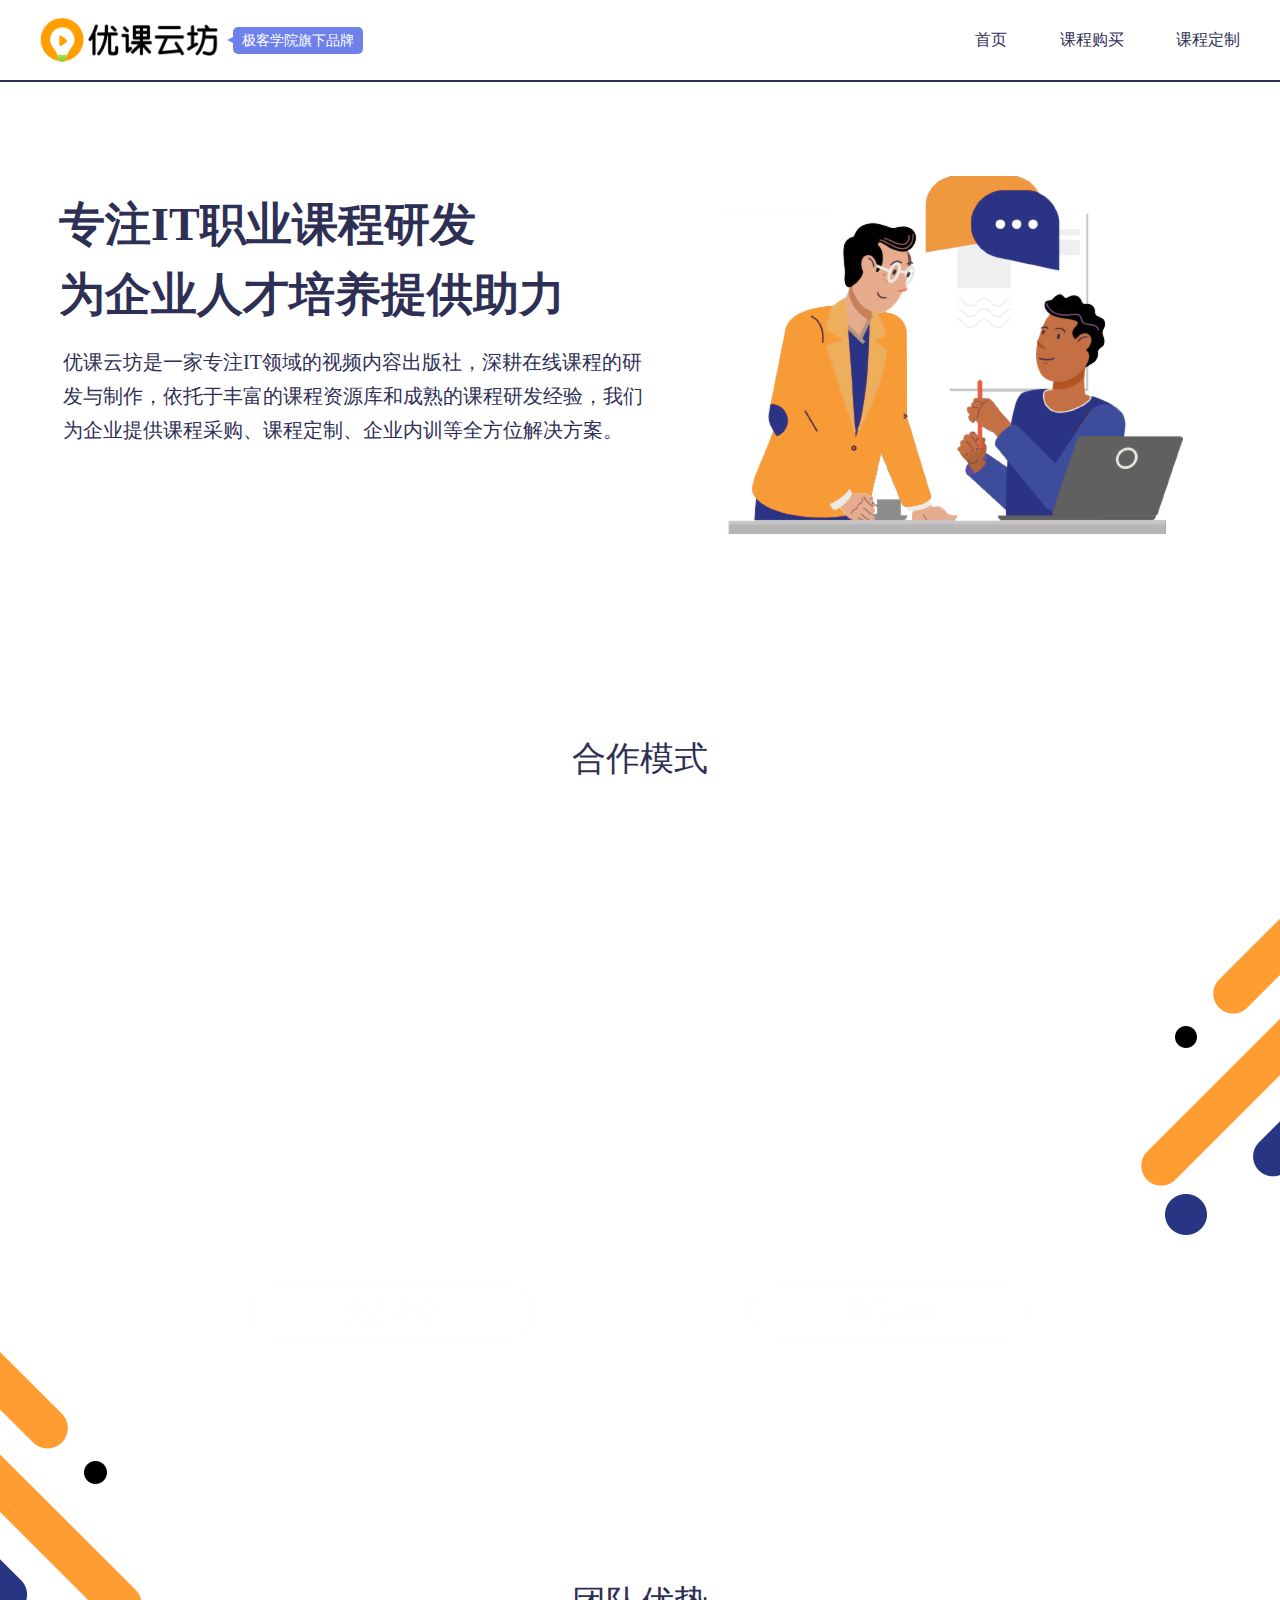
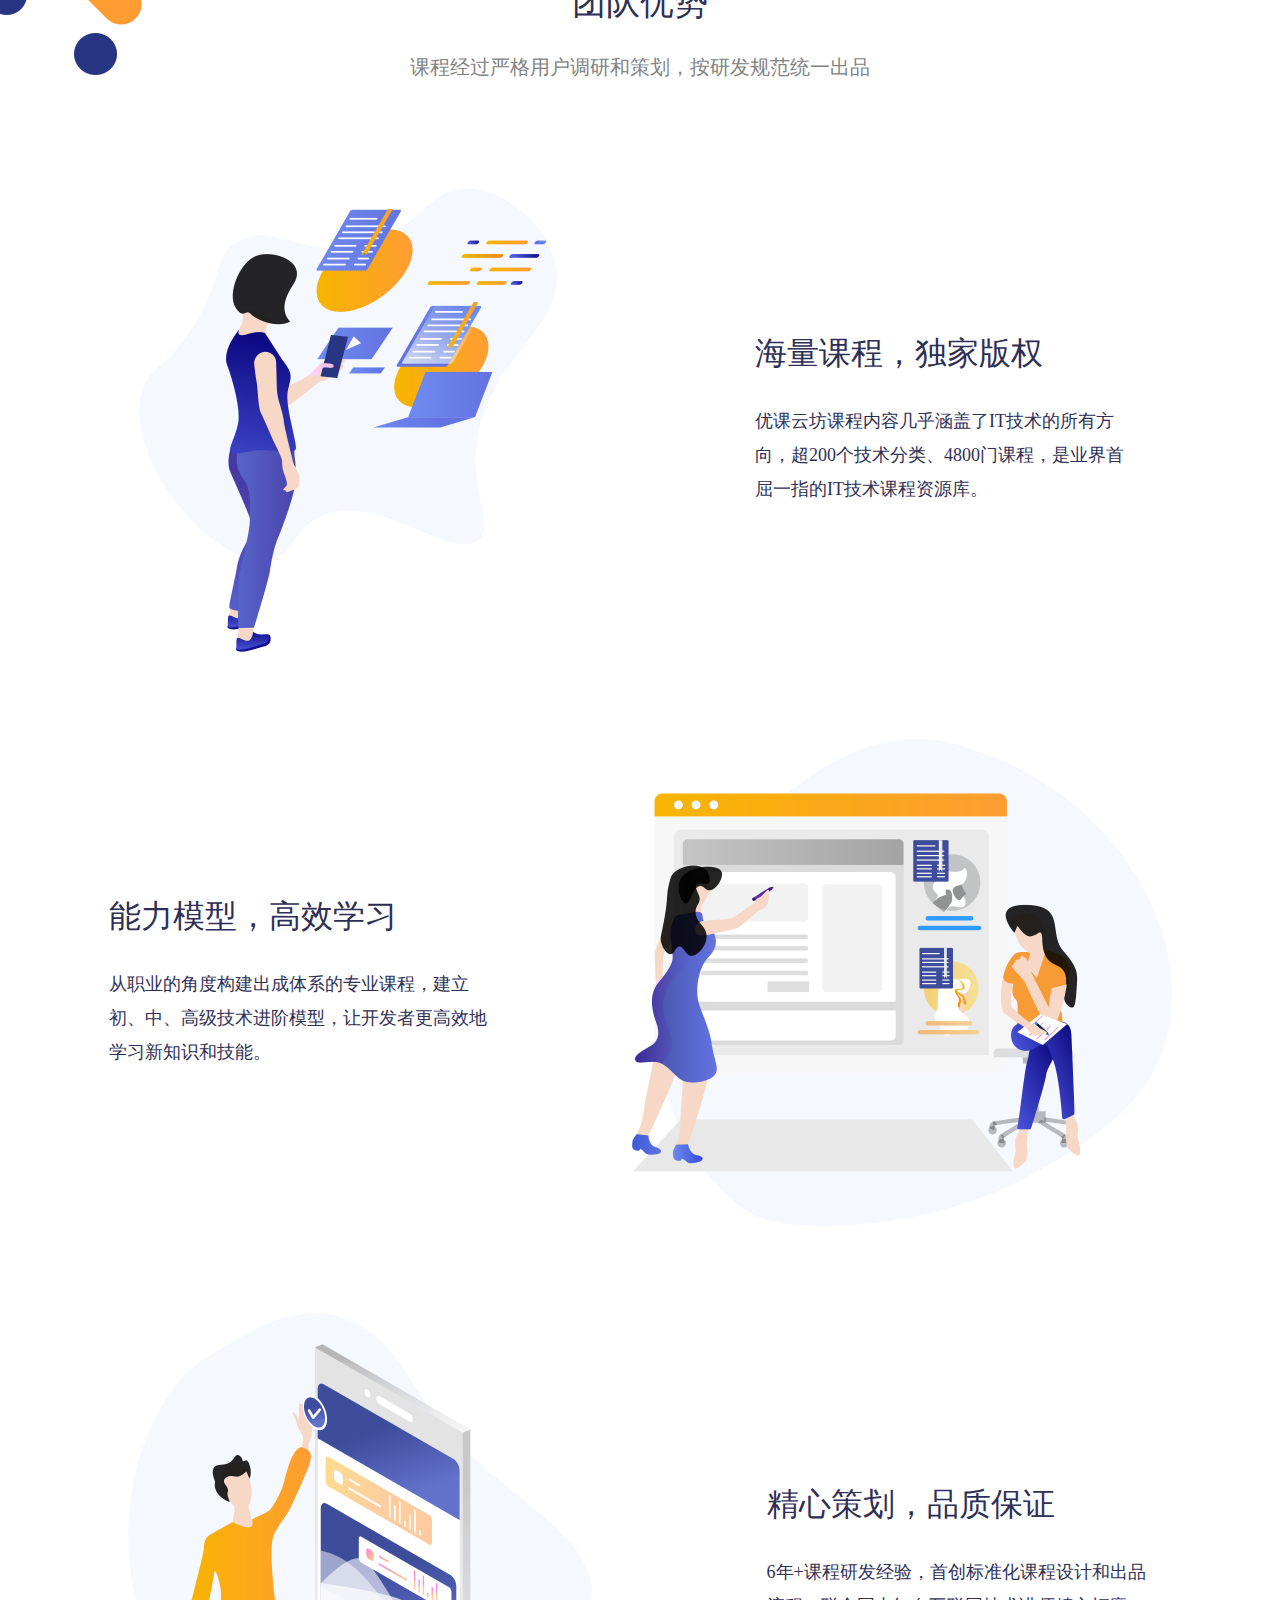
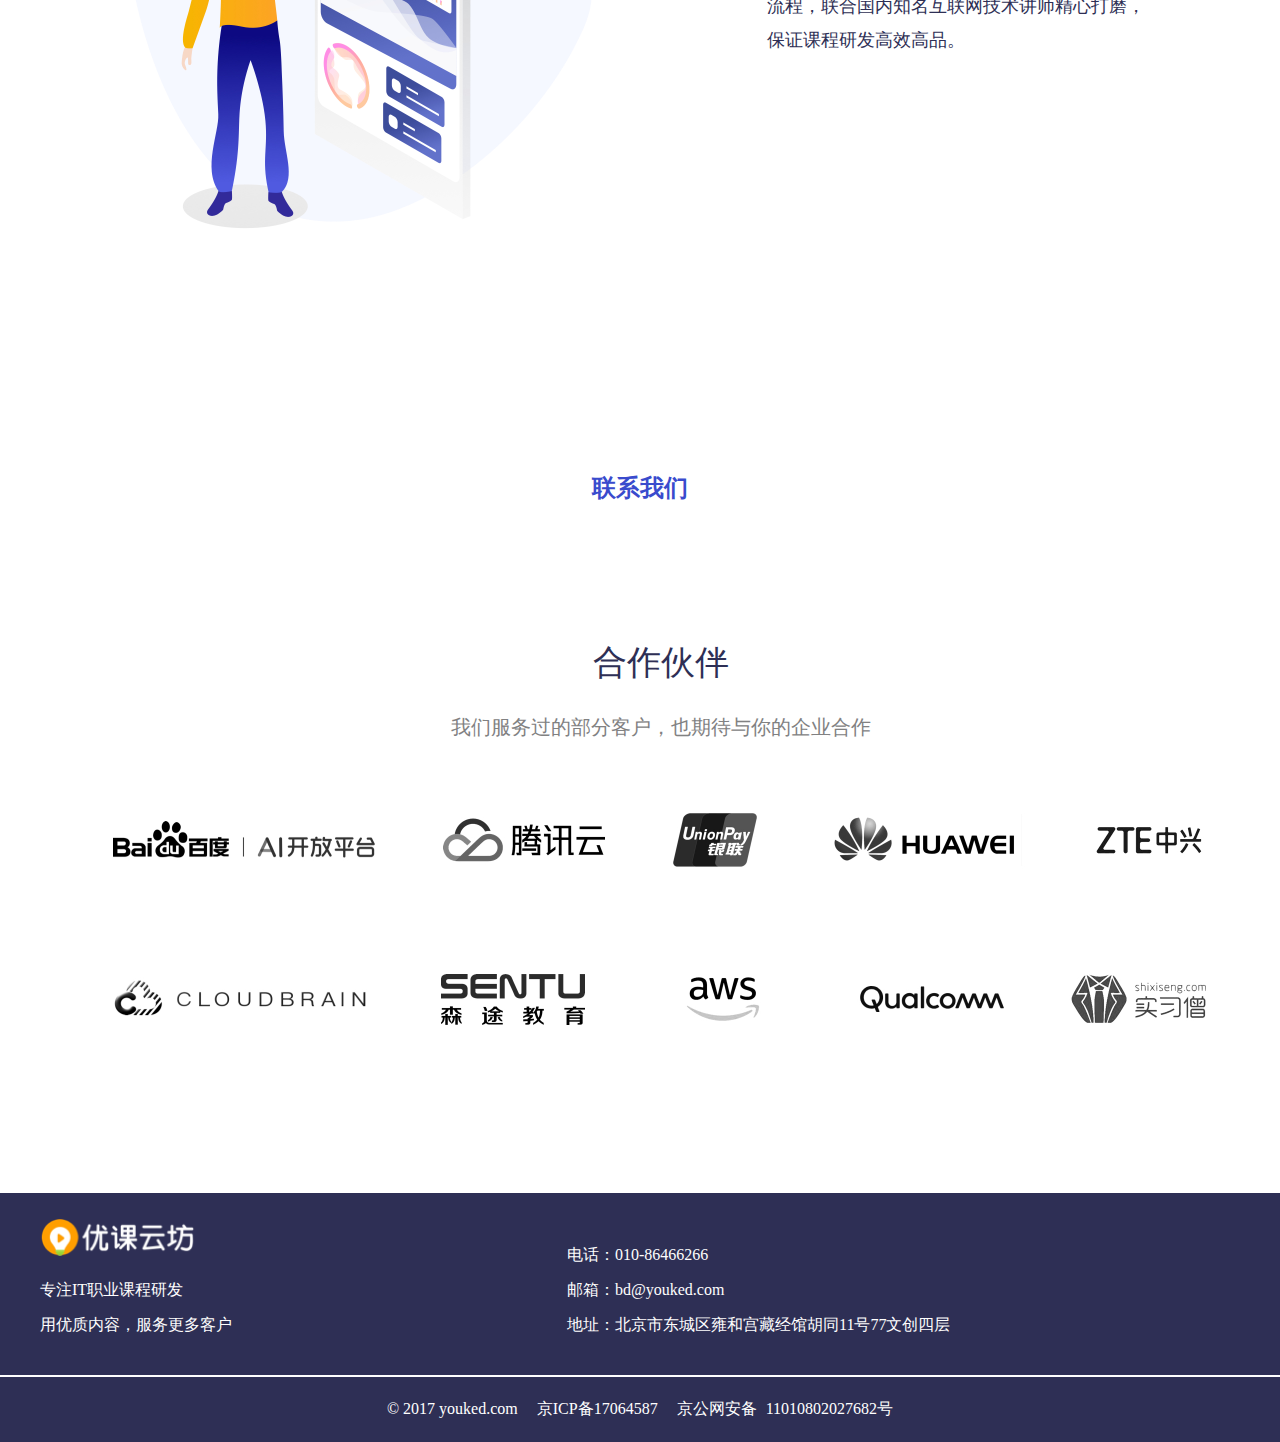
==== buy.html @ 35d418ad "my day25-27 assignment: youked index" ====
<!DOCTYPE html>
<html lang="en">
<head>
    <meta charset="UTF-8">
    <meta http-equiv="X-UA-Compatible" content="IE=edge">
    <meta name="viewport" content="width=device-width, initial-scale=1.0">
    <title>首页</title>
    <link rel="stylesheet" href="./css/reset.css">
    <link rel="stylesheet" href="./css/index.css">
</head>
<body>
    <div class="index-page">
        <div class="page-header">
            <div class="page-header-section container-1200">
                <div class="page-header-left">
                    <img class="page-header-logo" src="./img/index_header_logo.jpg">
                    <div class="page-header-tag">极客学院旗下品牌</div>
                </div>
                <div class="page-header-right">
                    <div class="page-header-nav">
                        <a class="header-nav-item" href="javascript:;">首页</a>
                        <a class="header-nav-item" href="javascript:;">课程购买</a>
                        <a class="header-nav-item" href="javascript:;">课程定制</a>
                    </div>
                </div>
            </div>
        </div>
        <div class="page-body">
            <div class="intro-section container-1200">
                <div class="intro-section-left">
                    <div class="intro-section-title">
                        <p class="intro-title-text">专注IT职业课程研发</p>
                        <p class="intro-title-text">为企业人才培养提供助力</p>
                    </div>
                    <div class="intro-section-content">优课云坊是一家专注IT领域的视频内容出版社，深耕在线课程的研发与制作，依托于丰富的课程资源库和成熟的课程研发经验，我们为企业提供课程采购、课程定制、企业内训等全方位解决方案。</div>
                </div>
                <div  class="intro-section-right">
                    <img  class="intro-section-img" src="./img/index_intro.jpg">
                </div>
            </div>
            <div class="mode-section container-1200">
                <div class="mode-section-title font-34px">合作模式</div>
                <div class="mode-section-list">
                    <div class="mode-section-item buy">
                        <div class="mode-item-title">课程购买</div>
                        <div class="mode-item-desc">助力企业快速构建内容</div>
                        <div class="mode-item-content">
                            <div class="item-content-box">4000+课程内容</div>
                            <div class="item-content-box">课程版权自有</div>
                            <div class="item-content-box">费用结算灵活</div>
                        </div>
                        <button class="mode-item-button">挑选课程</button>
                    </div>
                    <div class="mode-section-item order">
                        <div class="mode-item-title">课程订购</div>
                        <div class="mode-item-desc">提供个性化课程研发服务</div>
                        <div class="mode-item-content">
                            <div class="item-content-box">专业的流程规范</div>
                            <div class="item-content-box">企业指定内容</div>
                            <div class="item-content-box">快速交付课程</div>
                        </div>
                        <button class="mode-item-button order-btn">开启订购</button>
                    </div>
                </div>
            </div>
            <div class="bg-left-photo">
                <img class="bg-left-img" src="./img/index_bg_left.jpg">
            </div>
            <div class="bg-right-photo">
                <img class="bg-right-img" src="./img/index_bg_right.jpg">
            </div>
            <div class="adv-section container-1200">
                <div class="adv-section-title font-34px">团队优势</div>
                <div class="adv-section-desc font-20px">课程经过严格用户调研和策划，按研发规范统一出品</div>
                <div class="adv-section-list">
                    <div class="adv-section-item">
                        <div class="adv-item-photo">
                            <img class="adv-item-img1" src="./img/index_adv1.jpg">
                        </div>
                        <div class="adv-item-content">
                            <div class="adv-item-title">海量课程，独家版权</div>
                            <div class="adv-item-desc">优课云坊课程内容几乎涵盖了IT技术的所有方向，超200个技术分类、4800门课程，是业界首屈一指的IT技术课程资源库。</div>
                        </div>
                    </div>
                    <div class="adv-section-item">
                        <div class="adv-item-content">
                            <div class="adv-item-title">能力模型，高效学习</div>
                            <div class="adv-item-desc">从职业的角度构建出成体系的专业课程，建立初、中、高级技术进阶模型，让开发者更高效地学习新知识和技能。</div>
                        </div>
                        <div class="adv-item-photo">
                            <img class="adv-item-img2" src="./img/index_adv2.jpg">
                        </div>
                    </div>
                    <div class="adv-section-item">
                        <div class="adv-item-photo">
                            <img class="adv-item-img3" src="./img/index_adv3.jpg">
                        </div>
                        <div class="adv-item-content">
                            <div class="adv-item-title">精心策划，品质保证</div>
                            <div class="adv-item-desc">6年+课程研发经验，首创标准化课程设计和出品流程，联合国内知名互联网技术讲师精心打磨，保证课程研发高效高品。</div>
                        </div>
                    </div>
                </div>
            </div>
            <div class="connect-section">
                <div class="container-1200">
                    <div class="connect-section-title">期待与您的合作</div>
                    <div class="connect-section-desc">我们会在 2 小时内给你回电，沟通详细需求</div>
                    <button class="connect-section-button">联系我们</button>
                </div>
            </div>
            <div class="partner-section container-1200">
                <div class="partner-section-title font-34px">合作伙伴</div>
                <div class="partner-section-desc font-20px">我们服务过的部分客户，也期待与你的企业合作</div>
                <img class="partner-section-logo" src="./img/index_partner.jpg">
            </div>
        </div>
        <div class="page-footer">
            <div class="page-footer-top container-1200">
                <div class="footer-top-left">
                    <img class="footer-logo" src="./img/index_footer_logo.jpg">
                    <div class="footer-content">
                        <p class="footer-content-text">专注IT职业课程研发</p>
                        <p class="footer-content-text">用优质内容，服务更多客户</p>
                    </div>
                </div>
                <div class="footer-top-right">
                    <div class="footer-content">
                        <p class="footer-content-text">电话：010-86466266</p>
                        <p class="footer-content-text">邮箱：bd@youked.com</p>
                        <p class="footer-content-text">地址：北京市东城区雍和宫藏经馆胡同11号77文创四层</p>
                    </div>
                </div>
            </div>
            <div class="page-footer-bottom">
                <div class="footer-gov container-1200">
                    <span class="footer-gov-text">© 2017 youked.com</span>
                    <a class="footer-gov-link" href="javascript:;">京ICP备17064587</a>
                    <span class="footer-gov-text">京公网安备</span>
                    <span class="footer-gov-text">11010802027682号</span>
                </div>
            </div>
        </div>
    </div>
</body>
</html>
---- css/index.css ----
/* 页面样式 */
.index-page{
    min-height: 100vh;
    min-width: 1200px;
    display: flex;
    flex-direction: column;
}
/* 页面头部样式 */
.page-header{
    width: 100%;
    height: 82px;
    border-bottom: 2px solid #2E2F55;
    background: #FFFFFF;
    position: -webkit-sticky;
    position:sticky;
    top: 0px;
    left: 0px;
    z-index: 1000;
}
.page-header-section{
    height: 80px;
    display: flex;
    justify-content: space-between;
    align-items: center;
}
.page-header-left{
    display: flex;
    align-items: center;
}
.page-header-logo{
    width: 178px;
    height: 44px;
    cursor: pointer;
    margin-right: 15px;
}
.page-header-tag{
    width: 130px;
    height: 27px;
    font-size: 14px;
    font-family: PingFangSC-Medium, PingFang SC;
    font-weight: 500;
    color: #FEFEFE;
    line-height: 27px;
    text-align: center;
    background: #6E81EB;
    border-radius: 5px;
    position: relative;
}
.page-header-tag::before{
    content: '';
    width: 0;
    height: 0;
    border-right: 6px solid #6E81EB;
    border-top: 3px solid transparent;
    border-bottom: 3px solid transparent;
    position: absolute;
    top: 10.5px;
    left: -6px;
}
.header-nav-item{
    height: 28px;
    font-size: 16px;
    font-family: PingFangSC-Medium, PingFang SC;
    font-weight: 500;
    color: #2E2F55;
    line-height: 28px;
    margin-left: 48px;
}
/* 页面主体样式 */
.page-body{
    display: flex;
    flex-direction: column;
    position: relative;
}
/* 介绍部分样式 */
.intro-section{
    height: 358px;
    margin-top: 94px;
    font-size: 0;
}
.intro-section-left{
    margin-left: 19px;
    margin-right: 68px;
    display: inline-block;
    vertical-align: top;
}
.intro-section-title{
    margin-top: 29px;
}
.intro-title-text{
    font-size: 46px;
    font-family: PingFangSC-Semibold, PingFang SC;
    font-weight: 600;
    color: #2E2F55;
    line-height: 40px;
    margin-bottom: 30px;
}
.intro-section-content{
    width: 594px;
    height: 136px;
    font-size: 20px;
    font-family: PingFangSC-Regular, PingFang SC;
    font-weight: 400;
    color: #2E2F55;
    line-height: 34px;
    margin-top: 9px;
    margin-left: 4px;
}
.intro-section-right{
    display: inline-block;
}
.intro-section-img{
    width: 458px;
    height: 358px;
}
/* 模式部分样式 */
.mode-section{
    height: 654px;
    text-align: center;
    margin-top: 209px;
}
.mode-section-list{
    margin-top: 52px;
    padding: 0px 125px;
    display: flex;
    justify-content: space-between;
}
.mode-section-item{
    width: 450px;
    height: 570px;
    padding: 148px 0px 53px;
}
.mode-section-item.buy{
    background-image: url(https://www.youked.com/assets/pages/index_v3/images/Chiffre.svg);
    background-repeat: no-repeat;
}
.mode-section-item.order{
    background-image: url(https://www.youked.com/assets/pages/index_v3/images/Chiffre2.svg);
    background-repeat: no-repeat;
}
.mode-item-title{
    font-size: 38px;
    font-family: PingFangSC-Semibold, PingFang SC;
    font-weight: 600;
    color: #FFFFFF;
    line-height: 65px;
}
.mode-item-desc{
    font-size: 24px;
    font-family: Avenir-Roman, Avenir;
    font-weight: normal;
    color: #FFFFFF;
    line-height: 30px;
}
.mode-item-content{
    margin-top: 35px;
}
.item-content-box{
    font-size: 21px;
    font-family: Avenir-Roman, Avenir;
    font-weight: normal;
    color: #FFFFFF;
    line-height: 40px;
    position: relative;
}
.item-content-box::before{
        content: '';
        width: 18px;
        height: 10px;
        border-left: 3px solid #fff;
        border-bottom: 3px solid #fff;
        border-radius: 1px;
        transform: rotate(-45deg);
        display: block;
        position: absolute;
        left: 113px;
        top: 10px;
}
.mode-item-button{
    width: 285px;
    height: 64px;
    font-size: 24px;
    font-family: PingFangSC-Medium, PingFang SC;
    font-weight: 500;
    color: #FEFEFE;
    border-radius: 32px;
    border: 3px solid #FEFEFE;
    background: none;
    margin-top: 55px;
}
.mode-item-button:hover{
    color: #FBBB4E;
    background: #FEFEFE;
    transition: all .5s ease;
}
.mode-item-button.order-btn:hover{
    color: #6E81EB;
    background: #FEFEFE;
    transition: all .5s ease;
}
/* 背景左边图片样式 */
.bg-left-photo{
    position: absolute;
    top: 1270px;
    left: 0;
    z-index: -100;
}
.bg-left-img{
    width: 142px;
    height: 323px;
}
/* 背景右边图片样式 */
.bg-right-photo{
    position: absolute;
    margin-top: 837px;
    right: 0;
    z-index: -100;
}
.bg-right-img{
    width: 139px;
    height: 316px;
}
/* 优势部分样式 */
.adv-section{
    text-align: center;
    margin-top: 190px;
}
.adv-section-desc{
    margin-top: 31px;
}
.adv-section-list{
    margin-top: 103px;
}
.adv-section-item{
    display: flex;
    justify-content: space-around;
    align-items: center;
    margin-bottom: 84px;
}
.adv-item-img1{
    width: 418px;
    height: 464px;
}
.adv-item-img2{
    width: 540px;
    height: 487px;
}
.adv-item-img3{
    width: 464px;
    height: 516px;
}
.adv-item-content{
    width: 386px;
    text-align: left;
}
.adv-item-title{
    font-size: 32px;
    font-family: PingFangSC-Regular, PingFang SC;
    font-weight: 400;
    color: #2E2F55;
    line-height: 32px;
}
.adv-item-desc{
    font-size: 18px;
    font-family: PingFangSC-Regular, PingFang SC;
    font-weight: 400;
    color: #2E2F55;
    line-height: 34px;
    margin-top: 35px;
}
/* 联系部分样式 */
.connect-section{
    width: 100%;
    height: 250px;
    text-align: center;
    background-image: url(https://www.youked.com/assets/pages/index_v3/images/corperate-background.svg);
    background-repeat: no-repeat;
    background-size: cover;
    background-position: bottom;
    padding: 47px 0px 51px 0px;
}
.connect-section-title{
    font-size: 32px;
    font-family: PingFangSC-Medium, PingFang SC;
    font-weight: 500;
    color: #FFFFFF;
    line-height: 45px;
}
.connect-section-desc{
    font-size: 16px;
    font-family: PingFangSC-Regular, PingFang SC;
    font-weight: 400;
    color: #FFFFFF;
    line-height: 22px;
    margin-top: 7px;
}
.connect-section-button{
    width: 183px;
    height: 54px;
    font-size: 24px;
    font-family: PingFangSC-Semibold, PingFang SC;
    font-weight: 600;
    color: #394BCD;
    background: #FFFFFF;
    border-radius: 10px;
    border: none;
    margin-top: 24px;
}
.connect-section-button:hover{
    opacity: .8;
    transition: all .5s ease;
}
/* 伙伴部分样式 */
.partner-section{
    text-align: center;
    margin-top: 81px;
    padding: 0px 32px 0px 73px;
}
.partner-section-desc{
    margin-top: 31px;
}
.partner-section-logo{
    width: 1095px;
    height: 213px;
    margin-top: 68px;
    margin-bottom: 84px;
}
/* 页面脚部样式 */
.page-footer{
    height: 249px;
    background: #2E2F55;
    margin-top: 80px;
}
.page-footer-top{
    font-size: 0;
    margin-top: 25px;
}
.footer-top-left{
    display: inline-block;
}
.footer-logo{
    width: 155px;
    height: 38px;
}
.footer-content{
    width: 527px;
    margin-top: 16px;
}
.footer-content-text{
    font-size: 16px;
    font-family: PingFangSC-Regular, PingFang SC;
    font-weight: 400;
    color: #FEFEFE;
    line-height: 35px;
}
.footer-top-right{
    display: inline-block;
}
.page-footer-bottom{
    margin-top: 33px;
    border-top: 2px solid #FFFFFF;
}
.footer-gov{
    height: 22px;
    font-size: 16px;
    font-family: PingFangSC-Regular, PingFang SC;
    font-weight: 400;
    color: #FFFFFF;
    line-height: 22px;
    text-align: center;
    margin-top: 21px;
}
.footer-gov-link{
    color: #FFFFFF;
    margin: 0px 15px 0px 15px;
}
.footer-gov-text:last-child{
    margin-left: 5px;
}
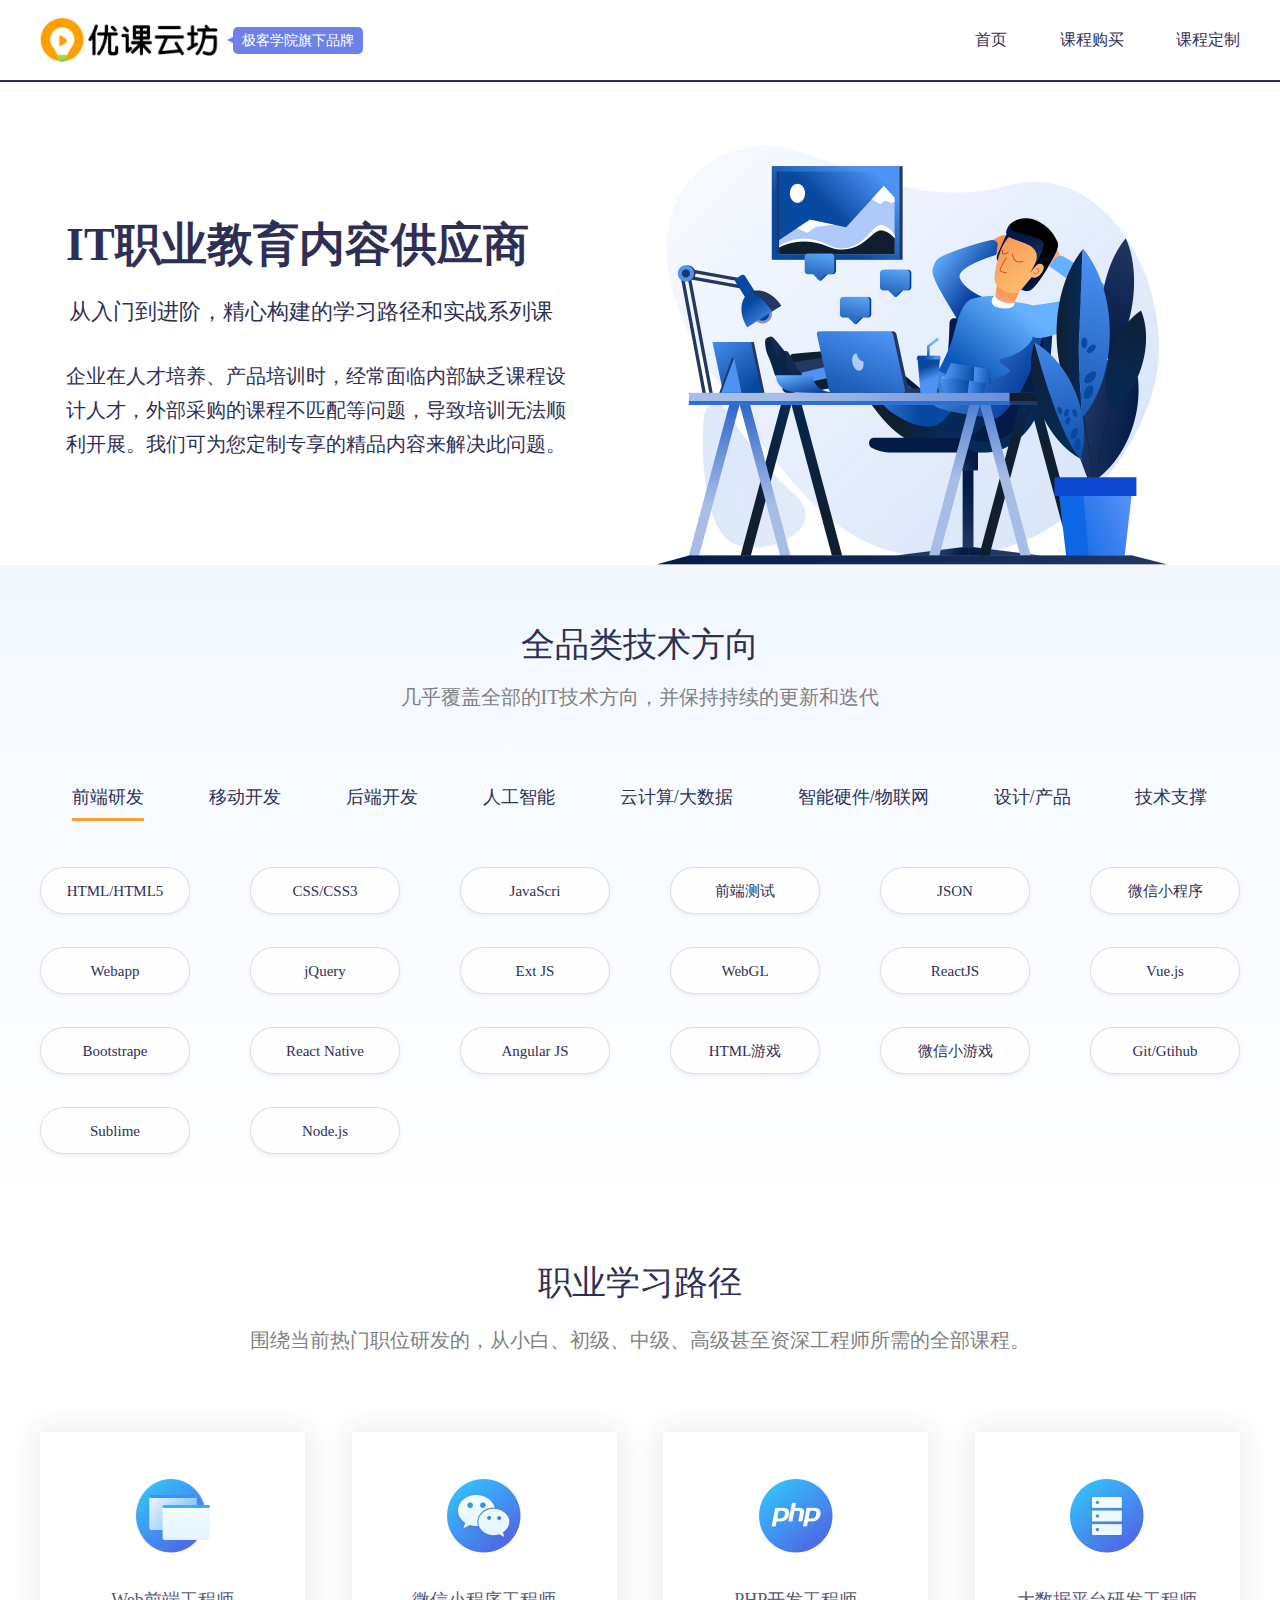
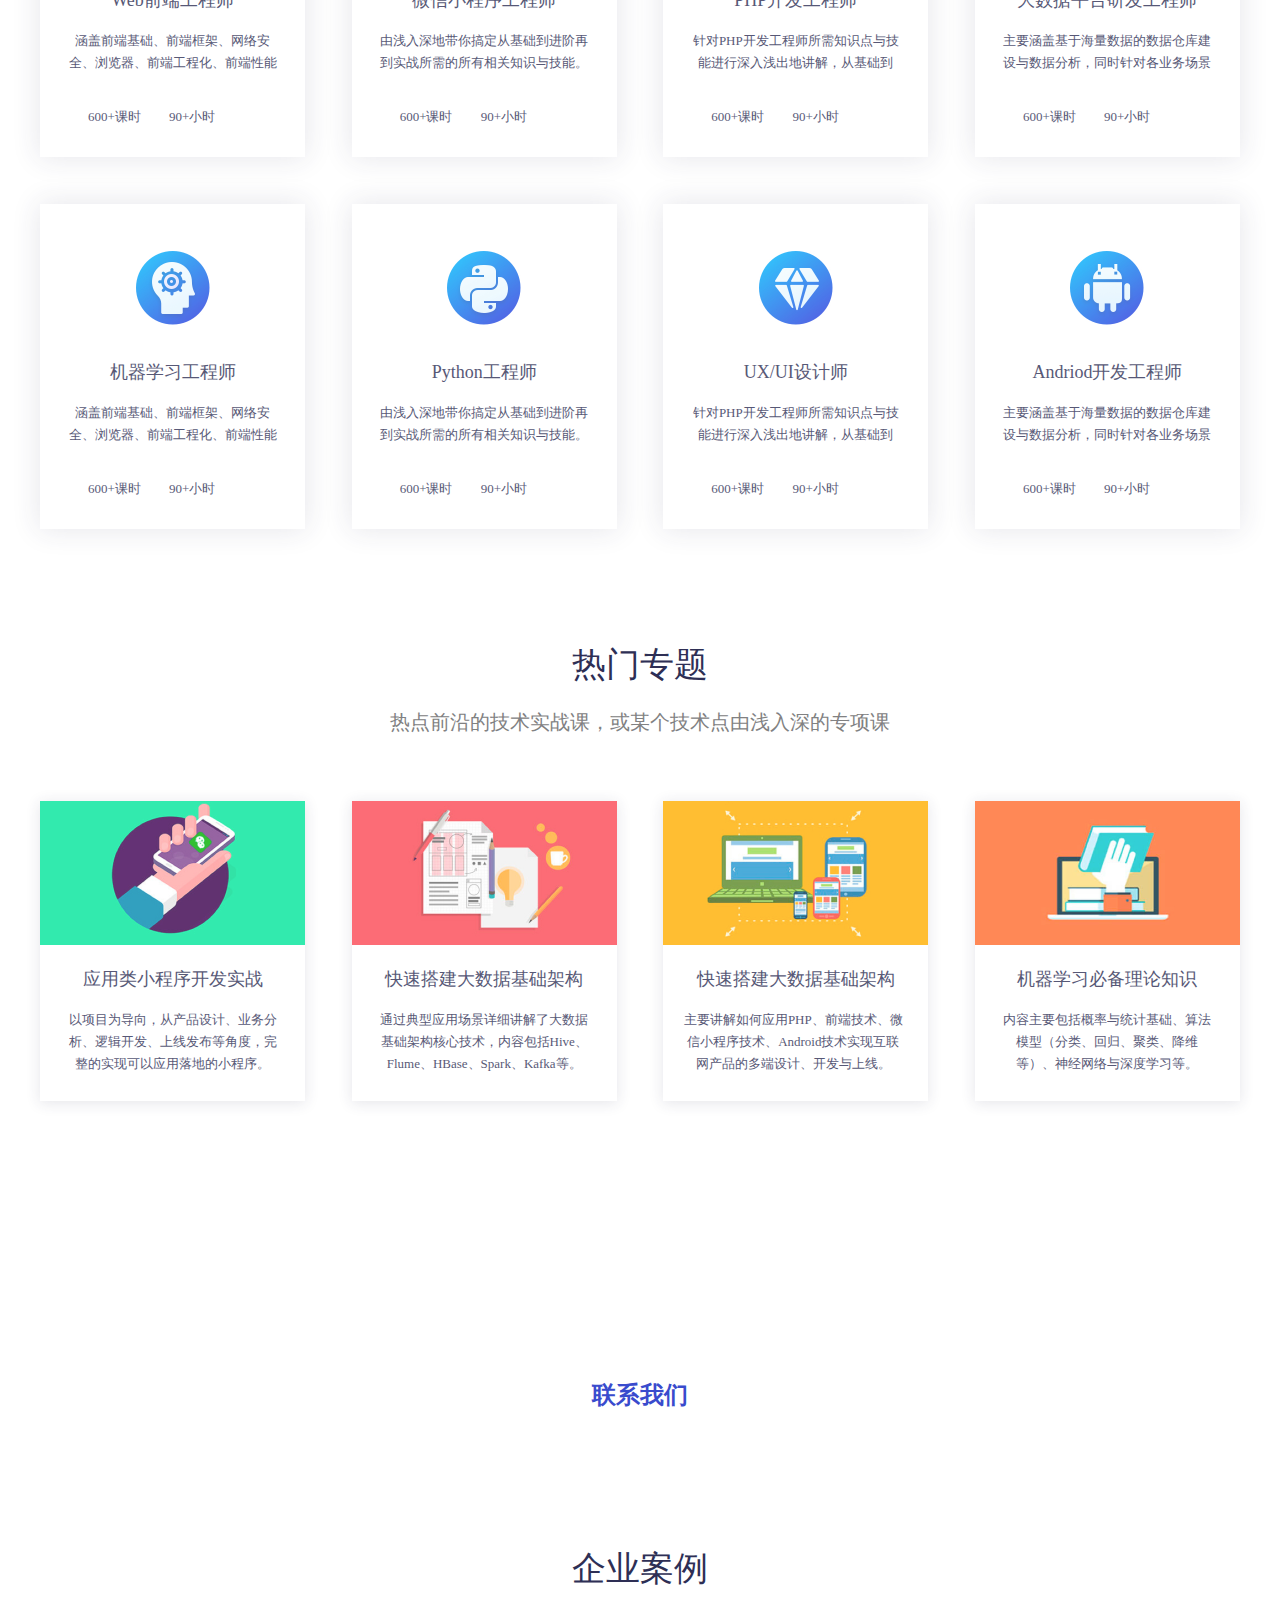
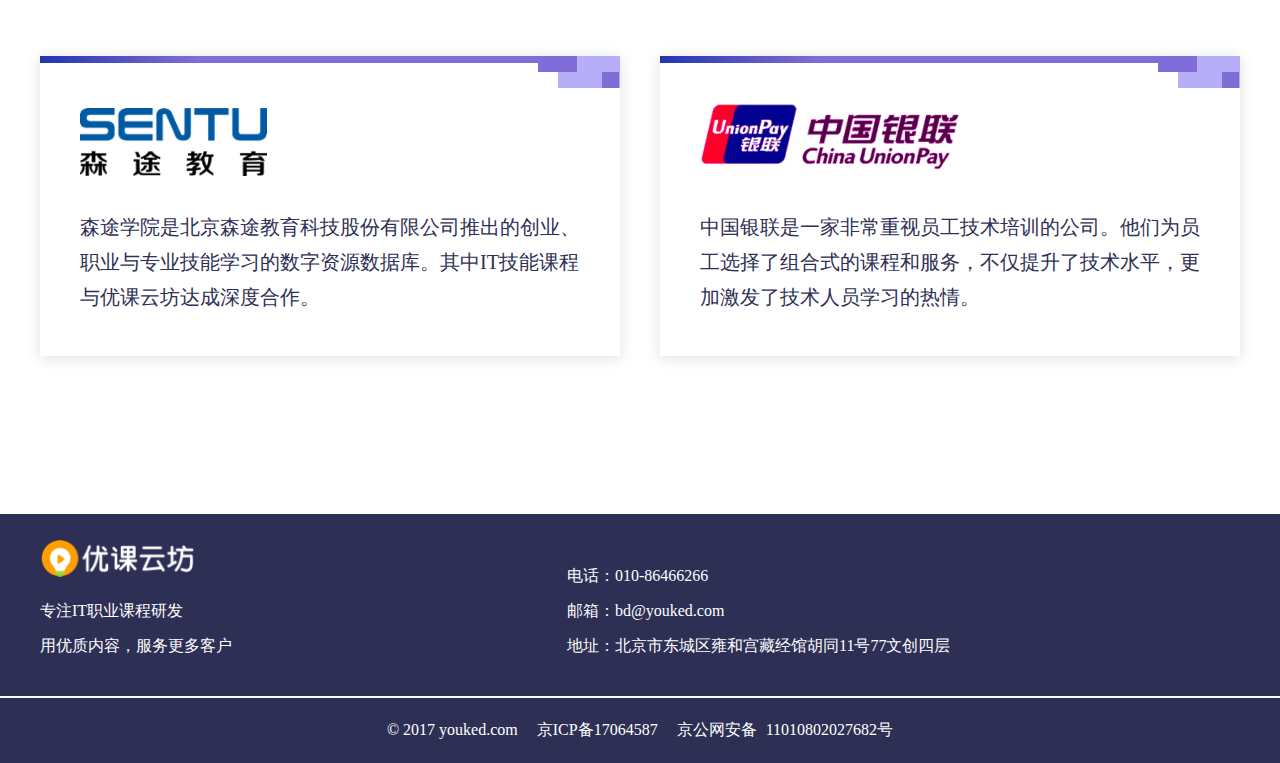
==== commit bb14ae23: "my day25-27 assignment: yoked buy" ====
--- a/buy.html
+++ b/buy.html
@@ -4,9 +4,9 @@
     <meta charset="UTF-8">
     <meta http-equiv="X-UA-Compatible" content="IE=edge">
     <meta name="viewport" content="width=device-width, initial-scale=1.0">
-    <title>首页</title>
+    <title>课程购买</title>
     <link rel="stylesheet" href="./css/reset.css">
-    <link rel="stylesheet" href="./css/index.css">
+    <link rel="stylesheet" href="./css/buy.css">
 </head>
 <body>
     <div class="index-page">
@@ -28,76 +28,280 @@
         <div class="page-body">
             <div class="intro-section container-1200">
                 <div class="intro-section-left">
-                    <div class="intro-section-title">
-                        <p class="intro-title-text">专注IT职业课程研发</p>
-                        <p class="intro-title-text">为企业人才培养提供助力</p>
-                    </div>
-                    <div class="intro-section-content">优课云坊是一家专注IT领域的视频内容出版社，深耕在线课程的研发与制作，依托于丰富的课程资源库和成熟的课程研发经验，我们为企业提供课程采购、课程定制、企业内训等全方位解决方案。</div>
+                    <div class="intro-section-title">IT职业教育内容供应商</div>
+                    <div class="intro-section-desc">从入门到进阶，精心构建的学习路径和实战系列课</div>
+                    <div class="intro-section-content">企业在人才培养、产品培训时，经常面临内部缺乏课程设计人才，外部采购的课程不匹配等问题，导致培训无法顺利开展。我们可为您定制专享的精品内容来解决此问题。</div>
                 </div>
                 <div  class="intro-section-right">
-                    <img  class="intro-section-img" src="./img/index_intro.jpg">
-                </div>
-            </div>
-            <div class="mode-section container-1200">
-                <div class="mode-section-title font-34px">合作模式</div>
-                <div class="mode-section-list">
-                    <div class="mode-section-item buy">
-                        <div class="mode-item-title">课程购买</div>
-                        <div class="mode-item-desc">助力企业快速构建内容</div>
-                        <div class="mode-item-content">
-                            <div class="item-content-box">4000+课程内容</div>
-                            <div class="item-content-box">课程版权自有</div>
-                            <div class="item-content-box">费用结算灵活</div>
-                        </div>
-                        <button class="mode-item-button">挑选课程</button>
-                    </div>
-                    <div class="mode-section-item order">
-                        <div class="mode-item-title">课程订购</div>
-                        <div class="mode-item-desc">提供个性化课程研发服务</div>
-                        <div class="mode-item-content">
-                            <div class="item-content-box">专业的流程规范</div>
-                            <div class="item-content-box">企业指定内容</div>
-                            <div class="item-content-box">快速交付课程</div>
-                        </div>
-                        <button class="mode-item-button order-btn">开启订购</button>
-                    </div>
-                </div>
-            </div>
-            <div class="bg-left-photo">
-                <img class="bg-left-img" src="./img/index_bg_left.jpg">
+                    <img  class="intro-section-img" src="./img/buy_intro.jpg">
+                </div>
+            </div>
+            <div class="direction-section">
+                <div class="container-1200">
+                    <div class="direction-section-title font-34px">全品类技术方向</div>
+                    <div class="direction-section-desc font-20px">几乎覆盖全部的IT技术方向，并保持持续的更新和迭代</div>
+                    <div class="direction-section-menu">
+                        <div class="direction-menu-item">
+                            <div class="menu-item-nav active">前端研发</div>
+                            <ul class="menu-item-ul active">
+                                <li class="menu-item-li">HTML/HTML5</li>
+                                <li class="menu-item-li">CSS/CSS3</li>
+                                <li class="menu-item-li">JavaScri</li>
+                                <li class="menu-item-li">前端测试</li>
+                                <li class="menu-item-li">JSON</li>
+                                <li class="menu-item-li">微信小程序</li>
+                                <li class="menu-item-li">Webapp</li>
+                                <li class="menu-item-li">jQuery</li>
+                                <li class="menu-item-li">Ext JS</li>
+                                <li class="menu-item-li">WebGL</li>
+                                <li class="menu-item-li">ReactJS</li>
+                                <li class="menu-item-li">Vue.js</li>
+                                <li class="menu-item-li">Bootstrape</li>
+                                <li class="menu-item-li">React Native</li>
+                                <li class="menu-item-li">Angular JS</li>
+                                <li class="menu-item-li">HTML游戏</li>
+                                <li class="menu-item-li">微信小游戏</li>
+                                <li class="menu-item-li">Git/Gtihub</li>
+                                <li class="menu-item-li">Sublime</li>
+                                <li class="menu-item-li">Node.js</li>
+                            </ul>
+                        </div>
+                        <div class="direction-menu-item">
+                            <div class="menu-item-nav">移动开发</div>
+                            <ul class="menu-item-ul">
+                                <li class="menu-item-li">jQuery</li>
+                                <li class="menu-item-li">Ext JS</li>
+                                <li class="menu-item-li">WebGL</li>
+                                <li class="menu-item-li">ReactJS</li>
+                                <li class="menu-item-li">Vue.js</li>
+                                <li class="menu-item-li">Bootstrape</li>
+                                <li class="menu-item-li">React Native</li>
+                                <li class="menu-item-li">Angular JS</li>
+                                <li class="menu-item-li">HTML游戏</li>
+                                <li class="menu-item-li">微信小游戏</li>
+                                <li class="menu-item-li">Git/Gtihub</li>
+                                <li class="menu-item-li">Sublime</li>
+                                <li class="menu-item-li">Node.js</li>
+                            </ul>
+                        </div>
+                        <div class="direction-menu-item">
+                            <div class="menu-item-nav">后端开发</div>
+                            <ul class="menu-item-ul">
+                                <li class="menu-item-li">HTML/HTML5</li>
+                                <li class="menu-item-li">CSS/CSS3</li>
+                                <li class="menu-item-li">JavaScri</li>
+                                <li class="menu-item-li">Vue.js</li>
+                                <li class="menu-item-li">Bootstrape</li>
+                                <li class="menu-item-li">React Native</li>
+                                <li class="menu-item-li">Angular JS</li>
+                                <li class="menu-item-li">HTML游戏</li>
+                                <li class="menu-item-li">微信小游戏</li>
+                                <li class="menu-item-li">Git/Gtihub</li>
+                                <li class="menu-item-li">Sublime</li>
+                                <li class="menu-item-li">Node.js</li>
+                            </ul>
+                        </div>
+                        <div class="direction-menu-item">
+                            <div class="menu-item-nav">人工智能</div>
+                            <ul class="menu-item-ul">
+                                <li class="menu-item-li">HTML/HTML5</li>
+                                <li class="menu-item-li">CSS/CSS3</li>
+                                <li class="menu-item-li">JavaScri</li>
+                                <li class="menu-item-li">前端测试</li>
+                                <li class="menu-item-li">JSON</li>
+                                <li class="menu-item-li">微信小程序</li>
+                                <li class="menu-item-li">Webapp</li>
+                                <li class="menu-item-li">jQuery</li>
+                                <li class="menu-item-li">Ext JS</li>
+                            </ul>
+                        </div>
+                        <div class="direction-menu-item">
+                            <div class="menu-item-nav">云计算/大数据</div>
+                            <ul class="menu-item-ul">
+                                <li class="menu-item-li">微信小程序</li>
+                                <li class="menu-item-li">Webapp</li>
+                                <li class="menu-item-li">jQuery</li>
+                                <li class="menu-item-li">Ext JS</li>
+                                <li class="menu-item-li">WebGL</li>
+                                <li class="menu-item-li">ReactJS</li>
+                                <li class="menu-item-li">Vue.js</li>
+                                <li class="menu-item-li">Bootstrape</li>
+                                <li class="menu-item-li">React Native</li>
+                                <li class="menu-item-li">Angular JS</li>
+                                <li class="menu-item-li">HTML游戏</li>
+                                <li class="menu-item-li">微信小游戏</li>
+                                <li class="menu-item-li">Git/Gtihub</li>
+                                <li class="menu-item-li">Sublime</li>
+                                <li class="menu-item-li">Node.js</li>
+                            </ul>
+                        </div>
+                        <div class="direction-menu-item">
+                            <div class="menu-item-nav">智能硬件/物联网</div>
+                            <ul class="menu-item-ul">
+                                <li class="menu-item-li">HTML/HTML5</li>
+                                <li class="menu-item-li">CSS/CSS3</li>
+                                <li class="menu-item-li">JavaScri</li>
+                                <li class="menu-item-li">前端测试</li>
+                                <li class="menu-item-li">Bootstrape</li>
+                                <li class="menu-item-li">React Native</li>
+                                <li class="menu-item-li">Angular JS</li>
+                                <li class="menu-item-li">HTML游戏</li>
+                                <li class="menu-item-li">微信小游戏</li>
+                                <li class="menu-item-li">Git/Gtihub</li>
+                                <li class="menu-item-li">Sublime</li>
+                                <li class="menu-item-li">Node.js</li>
+                            </ul>
+                        </div>
+                        <div class="direction-menu-item">
+                            <div class="menu-item-nav">设计/产品</div>
+                            <ul class="menu-item-ul">
+                                <li class="menu-item-li">HTML/HTML5</li>
+                                <li class="menu-item-li">CSS/CSS3</li>
+                                <li class="menu-item-li">JavaScri</li>
+                                <li class="menu-item-li">前端测试</li>
+                                <li class="menu-item-li">JSON</li>
+                                <li class="menu-item-li">微信小程序</li>
+                                <li class="menu-item-li">Webapp</li>
+                                <li class="menu-item-li">jQuery</li>
+                                <li class="menu-item-li">Ext JS</li>
+                                <li class="menu-item-li">WebGL</li>
+                                <li class="menu-item-li">ReactJS</li>
+                                <li class="menu-item-li">Vue.js</li>
+                            </ul>
+                        </div>
+                        <div class="direction-menu-item">
+                            <div class="menu-item-nav">技术支撑</div>
+                            <ul class="menu-item-ul">
+                                <li class="menu-item-li">WebGL</li>
+                                <li class="menu-item-li">ReactJS</li>
+                                <li class="menu-item-li">Vue.js</li>
+                                <li class="menu-item-li">Bootstrape</li>
+                                <li class="menu-item-li">React Native</li>
+                                <li class="menu-item-li">Angular JS</li>
+                                <li class="menu-item-li">HTML游戏</li>
+                                <li class="menu-item-li">微信小游戏</li>
+                                <li class="menu-item-li">Git/Gtihub</li>
+                                <li class="menu-item-li">Sublime</li>
+                                <li class="menu-item-li">Node.js</li>
+                            </ul>
+                        </div>
+                    </div>
+                </div>
+            </div>
+            <div class="path-section container-1200">
+                <div class="path-section-title font-34px">职业学习路径</div>
+                <div class="path-section-desc font-20px">围绕当前热门职位研发的，从小白、初级、中级、高级甚至资深工程师所需的全部课程。</div>
+                <div class="path-section-list">
+                    <div class="path-section-item">
+                        <img class="path-item-logo" src="./img/buy_path_logo1.jpg">
+                        <div class="path-item-title">Web前端工程师</div>
+                        <div class="path-item-desc">涵盖前端基础、前端框架、网络安全、浏览器、前端工程化、前端性能</div>
+                        <div class="path-item-info">
+                            <span class="path-item-info-count">600+课时</span>
+                            <span class="path-item-info-time">90+小时</span>
+                        </div>
+                    </div>
+                    <div class="path-section-item">
+                        <img class="path-item-logo" src="./img/buy_path_logo_WeChat.jpg">
+                        <div class="path-item-title">微信小程序工程师</div>
+                        <div class="path-item-desc">由浅入深地带你搞定从基础到进阶再到实战所需的所有相关知识与技能。</div>
+                        <div class="path-item-info">
+                            <span class="path-item-info-count">600+课时</span>
+                            <span class="path-item-info-time">90+小时</span>
+                        </div>
+                    </div>
+                    <div class="path-section-item">
+                        <img class="path-item-logo" src="./img/buy_path_logo_php.jpg">
+                        <div class="path-item-title">PHP开发工程师</div>
+                        <div class="path-item-desc">针对PHP开发工程师所需知识点与技能进行深入浅出地讲解，从基础到</div>
+                        <div class="path-item-info">
+                            <span class="path-item-info-count">600+课时</span>
+                            <span class="path-item-info-time">90+小时</span>
+                        </div>
+                    </div>
+                    <div class="path-section-item">
+                        <img class="path-item-logo" src="./img/buy_path_logo_database.jpg">
+                        <div class="path-item-title">大数据平台研发工程师</div>
+                        <div class="path-item-desc">主要涵盖基于海量数据的数据仓库建设与数据分析，同时针对各业务场景</div>
+                        <div class="path-item-info">
+                            <span class="path-item-info-count">600+课时</span>
+                            <span class="path-item-info-time">90+小时</span>
+                        </div>
+                    </div>
+                    <div class="path-section-item">
+                        <img class="path-item-logo" src="./img/buy_path_logo5.jpg">
+                        <div class="path-item-title">机器学习工程师</div>
+                        <div class="path-item-desc">涵盖前端基础、前端框架、网络安全、浏览器、前端工程化、前端性能</div>
+                        <div class="path-item-info">
+                            <span class="path-item-info-count">600+课时</span>
+                            <span class="path-item-info-time">90+小时</span>
+                        </div>
+                    </div>
+                    <div class="path-section-item">
+                        <img class="path-item-logo" src="./img/buy_path_logo_pythone.jpg">
+                        <div class="path-item-title">Python工程师</div>
+                        <div class="path-item-desc">由浅入深地带你搞定从基础到进阶再到实战所需的所有相关知识与技能。</div>
+                        <div class="path-item-info">
+                            <span class="path-item-info-count">600+课时</span>
+                            <span class="path-item-info-time">90+小时</span>
+                        </div>
+                    </div>
+                    <div class="path-section-item">
+                        <img class="path-item-logo" src="./img/buy_path_logo_ux.jpg">
+                        <div class="path-item-title">UX/UI设计师</div>
+                        <div class="path-item-desc">针对PHP开发工程师所需知识点与技能进行深入浅出地讲解，从基础到</div>
+                        <div class="path-item-info">
+                            <span class="path-item-info-count">600+课时</span>
+                            <span class="path-item-info-time">90+小时</span>
+                        </div>
+                    </div>
+                    <div class="path-section-item">
+                        <img class="path-item-logo" src="./img/buy_path_logo_andriod.jpg">
+                        <div class="path-item-title">Andriod开发工程师</div>
+                        <div class="path-item-desc">主要涵盖基于海量数据的数据仓库建设与数据分析，同时针对各业务场景</div>
+                        <div class="path-item-info">
+                            <span class="path-item-info-count">600+课时</span>
+                            <span class="path-item-info-time">90+小时</span>
+                        </div>
+                    </div>
+                </div>
+            </div>
+            <!-- <div class="bg-left-photo">
+                <img class="bg-left-img" src="./img/buy_bg_photo.jpg">
             </div>
             <div class="bg-right-photo">
-                <img class="bg-right-img" src="./img/index_bg_right.jpg">
-            </div>
-            <div class="adv-section container-1200">
-                <div class="adv-section-title font-34px">团队优势</div>
-                <div class="adv-section-desc font-20px">课程经过严格用户调研和策划，按研发规范统一出品</div>
-                <div class="adv-section-list">
-                    <div class="adv-section-item">
-                        <div class="adv-item-photo">
-                            <img class="adv-item-img1" src="./img/index_adv1.jpg">
-                        </div>
-                        <div class="adv-item-content">
-                            <div class="adv-item-title">海量课程，独家版权</div>
-                            <div class="adv-item-desc">优课云坊课程内容几乎涵盖了IT技术的所有方向，超200个技术分类、4800门课程，是业界首屈一指的IT技术课程资源库。</div>
-                        </div>
-                    </div>
-                    <div class="adv-section-item">
-                        <div class="adv-item-content">
-                            <div class="adv-item-title">能力模型，高效学习</div>
-                            <div class="adv-item-desc">从职业的角度构建出成体系的专业课程，建立初、中、高级技术进阶模型，让开发者更高效地学习新知识和技能。</div>
-                        </div>
-                        <div class="adv-item-photo">
-                            <img class="adv-item-img2" src="./img/index_adv2.jpg">
-                        </div>
-                    </div>
-                    <div class="adv-section-item">
-                        <div class="adv-item-photo">
-                            <img class="adv-item-img3" src="./img/index_adv3.jpg">
-                        </div>
-                        <div class="adv-item-content">
-                            <div class="adv-item-title">精心策划，品质保证</div>
-                            <div class="adv-item-desc">6年+课程研发经验，首创标准化课程设计和出品流程，联合国内知名互联网技术讲师精心打磨，保证课程研发高效高品。</div>
+                <img class="bg-right-img" src="./img/buy_bg_photo.jpg">
+            </div> -->
+            <div class="topic-section container-1200">
+                <div class="topic-section-title font-34px">热门专题</div>
+                <div class="topic-section-desc font-20px">热点前沿的技术实战课，或某个技术点由浅入深的专项课</div>
+                <div class="topic-section-list">
+                    <div class="topic-section-item">
+                        <img class="topic-item-img" src="./img/bug_topic_img1.jpg">
+                        <div class="topic-item-title">应用类小程序开发实战</div>
+                        <div class="topic-item-container">
+                            <div class="topic-item-content">以项目为导向，从产品设计、业务分析、逻辑开发、上线发布等角度，完整的实现可以应用落地的小程序。</div>
+                        </div>
+                    </div>
+                    <div class="topic-section-item">
+                        <img class="topic-item-img" src="./img/bug_topic_img2.jpg">
+                        <div class="topic-item-title">快速搭建大数据基础架构</div>
+                        <div class="topic-item-container">
+                            <div class="topic-item-content">通过典型应用场景详细讲解了大数据基础架构核心技术，内容包括Hive、Flume、HBase、Spark、Kafka等。</div>
+                        </div>
+                    </div>
+                    <div class="topic-section-item">
+                        <img class="topic-item-img" src="./img/bug_topic_img3.jpg">
+                        <div class="topic-item-title">快速搭建大数据基础架构</div>
+                        <div class="topic-item-container">
+                            <div class="topic-item-content">主要讲解如何应用PHP、前端技术、微信小程序技术、Android技术实现互联网产品的多端设计、开发与上线。</div>
+                        </div>
+                    </div>
+                    <div class="topic-section-item">
+                        <img class="topic-item-img" src="./img/bug_topic_img4.jpg">
+                        <div class="topic-item-title">机器学习必备理论知识</div>
+                        <div class="topic-item-container">
+                            <div class="topic-item-content">内容主要包括概率与统计基础、算法模型（分类、回归、聚类、降维等）、神经网络与深度学习等。</div>
                         </div>
                     </div>
                 </div>
@@ -109,10 +313,24 @@
                     <button class="connect-section-button">联系我们</button>
                 </div>
             </div>
-            <div class="partner-section container-1200">
-                <div class="partner-section-title font-34px">合作伙伴</div>
-                <div class="partner-section-desc font-20px">我们服务过的部分客户，也期待与你的企业合作</div>
-                <img class="partner-section-logo" src="./img/index_partner.jpg">
+            <div class="case-section container-1200">
+                <div class="case-section-title font-34px">企业案例</div>
+                <div class="case-section-list">
+                    <div class="case-section-item">
+                        <img class="case-item-img" src="./img/buy_case_img.jpg">
+                        <img class="case-item-logo-sentu" src="./img/buy_case_logo_sentu.jpg">
+                        <div class="case-item-container">
+                            <div  class="case-item-content">森途学院是北京森途教育科技股份有限公司推出的创业、职业与专业技能学习的数字资源数据库。其中IT技能课程与优课云坊达成深度合作。</div>
+                        </div>
+                    </div>
+                    <div class="case-section-item">
+                        <img class="case-item-img" src="./img/buy_case_img.jpg">
+                        <img class="case-item-logo-unionpay" src="./img/buy_case_logo_unionpay.jpg">
+                        <div class="case-item-container">
+                            <div  class="case-item-content">中国银联是一家非常重视员工技术培训的公司。他们为员工选择了组合式的课程和服务，不仅提升了技术水平，更加激发了技术人员学习的热情。</div>
+                        </div>
+                    </div>
+                </div>
             </div>
         </div>
         <div class="page-footer">
--- a/css/buy.css
+++ b/css/buy.css
@@ -0,0 +1,483 @@
+/* 页面样式 */
+.index-page{
+    min-height: 100vh;
+    min-width: 1200px;
+    display: flex;
+    flex-direction: column;
+}
+/* 页面头部样式 */
+.page-header{
+    width: 100%;
+    height: 82px;
+    border-bottom: 2px solid #2E2F55;
+    background: #FFFFFF;
+    position: -webkit-sticky;
+    position:sticky;
+    top: 0px;
+    left: 0px;
+    z-index: 1000;
+}
+.page-header-section{
+    height: 80px;
+    display: flex;
+    justify-content: space-between;
+    align-items: center;
+}
+.page-header-left{
+    display: flex;
+    align-items: center;
+}
+.page-header-logo{
+    width: 178px;
+    height: 44px;
+    cursor: pointer;
+    margin-right: 15px;
+}
+.page-header-tag{
+    width: 130px;
+    height: 27px;
+    font-size: 14px;
+    font-family: PingFangSC-Medium, PingFang SC;
+    font-weight: 500;
+    color: #FEFEFE;
+    line-height: 27px;
+    text-align: center;
+    background: #6E81EB;
+    border-radius: 5px;
+    position: relative;
+}
+.page-header-tag::before{
+    content: '';
+    width: 0;
+    height: 0;
+    border-right: 6px solid #6E81EB;
+    border-top: 3px solid transparent;
+    border-bottom: 3px solid transparent;
+    position: absolute;
+    top: 10.5px;
+    left: -6px;
+}
+.header-nav-item{
+    height: 28px;
+    font-size: 16px;
+    font-family: PingFangSC-Medium, PingFang SC;
+    font-weight: 500;
+    color: #2E2F55;
+    line-height: 28px;
+    margin-left: 48px;
+}
+/* 页面主体样式 */
+.page-body{
+    display: flex;
+    flex-direction: column;
+    position: relative;
+}
+/* 介绍部分样式 */
+.intro-section{
+    height: 420px;
+    margin-top: 63px;
+    font-size: 0;
+}
+.intro-section-left{
+    margin-left: 26px;
+    margin-right: 89px;
+    display: inline-block;
+    vertical-align: top;
+}
+.intro-section-title{
+    font-size: 46px;
+    font-family: PingFangSC-Semibold, PingFang SC;
+    font-weight: 600;
+    color: #2E2F55;
+    line-height: 40px;
+    margin-top: 80px;
+}
+.intro-section-desc{
+    font-size: 22px;
+    font-family: PingFangSC-Regular, PingFang SC;
+    font-weight: 400;
+    color: #2E2F55;
+    line-height: 40px;
+    margin-top: 27px;
+    margin-left: 3px;
+}
+.intro-section-content{
+    width: 502px;
+    height: 136px;
+    font-size: 20px;
+    font-family: PingFangSC-Regular, PingFang SC;
+    font-weight: 400;
+    color: #2E2F55;
+    line-height: 34px;
+    margin-top: 27px;
+}
+.intro-section-right{
+    display: inline-block;
+}
+.intro-section-img{
+    width: 510px;
+    height: 420px;
+}
+/* 方向部分样 */
+.direction-section{
+    height: 644px;
+    text-align: center;
+    background: linear-gradient(180deg, #F3F8FF 0%, #FFFFFF 100%);
+}
+.direction-section-title{
+    margin-top: 64px;
+}
+.direction-section-desc{
+    margin-top: 19px;
+}
+.direction-section-menu{
+    margin-top: 66px;
+    display: flex;
+    justify-content: space-around;
+    position: relative;
+}
+.menu-item-nav{
+    font-size: 18px;
+    font-family: PingFangSC-Medium, PingFang SC;
+    font-weight: 500;
+    color: #2E2F55;
+    line-height: 32px;
+    cursor: pointer;
+}
+.menu-item-nav:hover{
+    color: #FF9D33;
+    transition: all .5s ease;
+}
+.menu-item-nav::after{
+    content: '';
+    width: 100%;
+    height: 3px;
+    background: #FF9D33;
+    margin-top: 5px;
+    display: none;
+}
+.menu-item-nav.active::after{
+    display: block;
+}
+.direction-menu-item:hover .menu-item-nav::after{
+    display: block;
+}
+.menu-item-ul{
+    margin-top: 46px;
+    display: none;
+}
+.menu-item-ul.active{
+    width: 1200px;
+    position: absolute;
+    left: 0;
+    display: flex;
+    flex-wrap: wrap;
+}
+/* .direction-section-menu:hover .menu-item-ul.active{
+    display: none;
+} */
+.direction-menu-item:hover .menu-item-ul{
+    width: 1200px;
+    position: absolute;
+    left: 0;
+    display: flex;
+    flex-wrap: wrap;
+}
+.menu-item-li{
+    width: 150px;
+    height: 47px;
+    font-size: 15px;
+    font-family: PingFangSC-Regular, PingFang SC;
+    font-weight: 400;
+    color: #2E2F55;
+    line-height: 47px;
+    text-align: center;
+    background: #FEFEFE;
+    box-shadow: 0px 2px 4px 0px rgba(46, 47, 85, 0.07);
+    border-radius: 24px;
+    border: 1px solid rgba(46, 47, 85, 0.15);
+    margin: 0px 60px 33px 0px;
+    cursor: pointer;
+}
+.menu-item-li:nth-child(6n){
+    margin-right: 0px;
+}
+.menu-item-li:hover{
+    color: #FF9D33;
+    transition: all .2s ease;
+}
+/* 路径部分样式 */
+.path-section{
+    text-align: center;
+    margin-top: 58px;
+}
+.path-section-desc{
+    margin-top: 24px;
+}
+.path-section-list{
+    margin-top: 74px;
+    display: flex;
+    flex-wrap: wrap;
+    justify-content: space-between;
+}
+.path-section-item{
+    width: 265px;
+    height: 325px;
+    background: #FFFFFF;
+    box-shadow: 0px 0px 26px 0px rgba(46, 47, 85, 0.15);
+    padding: 0 25px;
+    font-size: 0;
+    cursor: pointer;
+    opacity: 0.8;
+}
+.path-section-item:nth-child(n+5){
+    margin-top: 47px;
+}
+.path-section-item:hover{
+    opacity: 1;
+    box-shadow: 0px 0px 26px 0px rgba(46, 47, 85, 0.8);
+    transition: all .5s ease;
+}
+.path-item-logo{
+    width: 74px;
+    height: 74px;
+    margin-top: 47px;
+}
+.path-item-title{
+    font-size: 18px;
+    font-family: PingFangSC-Medium, PingFang SC;
+    font-weight: 500;
+    color: #2E2F55;
+    line-height: 25px;
+    margin-top: 35px;
+}
+.path-item-desc{
+    width: 215px;
+    font-size: 13px;
+    font-family: PingFangSC-Regular, PingFang SC;
+    font-weight: 400;
+    color: #2E2F55;
+    line-height: 22px;
+    margin-top: 17px;
+}
+.path-item-info{
+    font-size: 13px;
+    font-family: PingFangSC-Regular, PingFang SC;
+    font-weight: 400;
+    color: #2E2F55;
+    line-height: 18px;
+    text-align: left;
+    margin-top: 34px;
+}
+.path-item-info-count{
+    padding-left: 23px;
+    background-image: url(https://www.youked.com/assets/pages/index_v3/images/number.svg);
+    background-size: 20px 15px;
+    background-repeat: no-repeat;
+    background-position: left bottom;
+    margin-right: 5px;
+}
+.path-item-info-time{
+    padding-left: 20px;
+    background-image: url(https://www.youked.com/assets/pages/index_v3/images/time.svg);
+    background-size: 14px 14px;
+    background-repeat: no-repeat;
+    background-position: left 50%;
+}
+/* 专题部分样式 */
+.topic-section{
+    text-align: center;
+    margin-top: 120px;
+    margin-bottom: 102px;
+}
+.topic-section-desc{
+    margin-top: 24px;
+}
+.topic-section-list{
+    margin-top: 61px;
+    display: flex;
+    justify-content: space-between;
+}
+.topic-section-item{
+    width: 265px;
+    height: 300px;
+    background: #FFFFFF;
+    box-shadow: 0px 2px 13px 0px rgba(46, 47, 85, 0.15);
+    cursor: pointer;
+    opacity: 0.8;
+    font-size: 0;
+}
+.topic-section-item:hover{
+    opacity: 1;
+    box-shadow: 0px 2px 13px 0px rgba(46, 47, 85, 0.8);
+    transition: all .5s ease;
+}
+.topic-item-img{
+    width: 265px;
+    height: 144px;
+}
+.topic-item-container{
+    padding: 0 25px;
+    margin-top: 17px;
+}
+.topic-section-item:nth-child(3) .topic-item-container{
+    padding: 0px 24px 0px 19px;
+}
+.topic-item-title{
+    font-size: 18px;
+    font-family: PingFangSC-Medium, PingFang SC;
+    font-weight: 500;
+    color: #2E2F55;
+    line-height: 25px;
+    margin-top: 22px;
+}
+.topic-item-content{
+    font-size: 13px;
+    font-family: PingFangSC-Regular, PingFang SC;
+    font-weight: 400;
+    color: #2E2F55;
+    line-height: 22px;
+}
+/* 联系部分样式 */
+.connect-section{
+    width: 100%;
+    height: 250px;
+    text-align: center;
+    background-image: url(https://www.youked.com/assets/pages/index_v3/images/corperate-background.svg);
+    background-repeat: no-repeat;
+    background-size: cover;
+    background-position: bottom;
+    padding: 47px 0px 51px 0px;
+    margin-top: 20px;
+}
+.connect-section-title{
+    font-size: 32px;
+    font-family: PingFangSC-Medium, PingFang SC;
+    font-weight: 500;
+    color: #FFFFFF;
+    line-height: 45px;
+}
+.connect-section-desc{
+    font-size: 16px;
+    font-family: PingFangSC-Regular, PingFang SC;
+    font-weight: 400;
+    color: #FFFFFF;
+    line-height: 22px;
+    margin-top: 7px;
+}
+.connect-section-button{
+    width: 183px;
+    height: 54px;
+    font-size: 24px;
+    font-family: PingFangSC-Semibold, PingFang SC;
+    font-weight: 600;
+    color: #394BCD;
+    background: #FFFFFF;
+    border-radius: 10px;
+    border: none;
+    margin-top: 24px;
+    cursor: pointer;
+}
+.connect-section-button:hover{
+    opacity: .8;
+    transition: all .5s ease;
+}
+/* 案例部分样式 */
+.case-section{
+    margin-top: 80px;
+    margin-bottom: 78px;
+}
+.case-section-title{
+    text-align: center;
+}
+.case-section-list{
+    margin-top: 71px;
+    display: flex;
+    justify-content: space-between;
+}
+.case-section-item{
+    width: 580px;
+    height: 300px;
+    background: #FFFFFF;
+    box-shadow: 0px 2px 13px 0px rgba(46, 47, 85, 0.15);
+}
+.case-item-img{
+    width: 580px;
+    height: 32px;
+}
+.case-item-logo-sentu{
+    width: 187px;
+    height: 68px;
+    margin: 17px 0px 0px 40px;
+}
+.case-item-logo-unionpay{
+    width: 262px;
+    height: 68px;
+    margin: 12px 0px 0px 41px;
+}
+.case-item-container{
+    padding: 0px 40px;
+    margin-top: 31px;
+}
+.case-section-item:last-child .case-item-container{
+    margin-top: 36px;
+}
+.case-item-content{
+    font-size: 20px;
+    font-family: PingFangSC-Regular, PingFang SC;
+    font-weight: 400;
+    color: #2E2F55;
+    line-height: 35px;
+}
+/* 页面脚部样式 */
+.page-footer{
+    height: 249px;
+    background: #2E2F55;
+    margin-top: 80px;
+}
+.page-footer-top{
+    font-size: 0;
+    margin-top: 25px;
+}
+.footer-top-left{
+    display: inline-block;
+}
+.footer-logo{
+    width: 155px;
+    height: 38px;
+}
+.footer-content{
+    width: 527px;
+    margin-top: 16px;
+}
+.footer-content-text{
+    font-size: 16px;
+    font-family: PingFangSC-Regular, PingFang SC;
+    font-weight: 400;
+    color: #FEFEFE;
+    line-height: 35px;
+}
+.footer-top-right{
+    display: inline-block;
+}
+.page-footer-bottom{
+    margin-top: 33px;
+    border-top: 2px solid #FFFFFF;
+}
+.footer-gov{
+    height: 22px;
+    font-size: 16px;
+    font-family: PingFangSC-Regular, PingFang SC;
+    font-weight: 400;
+    color: #FFFFFF;
+    line-height: 22px;
+    text-align: center;
+    margin-top: 21px;
+}
+.footer-gov-link{
+    color: #FFFFFF;
+    margin: 0px 15px 0px 15px;
+}
+.footer-gov-text:last-child{
+    margin-left: 5px;
+}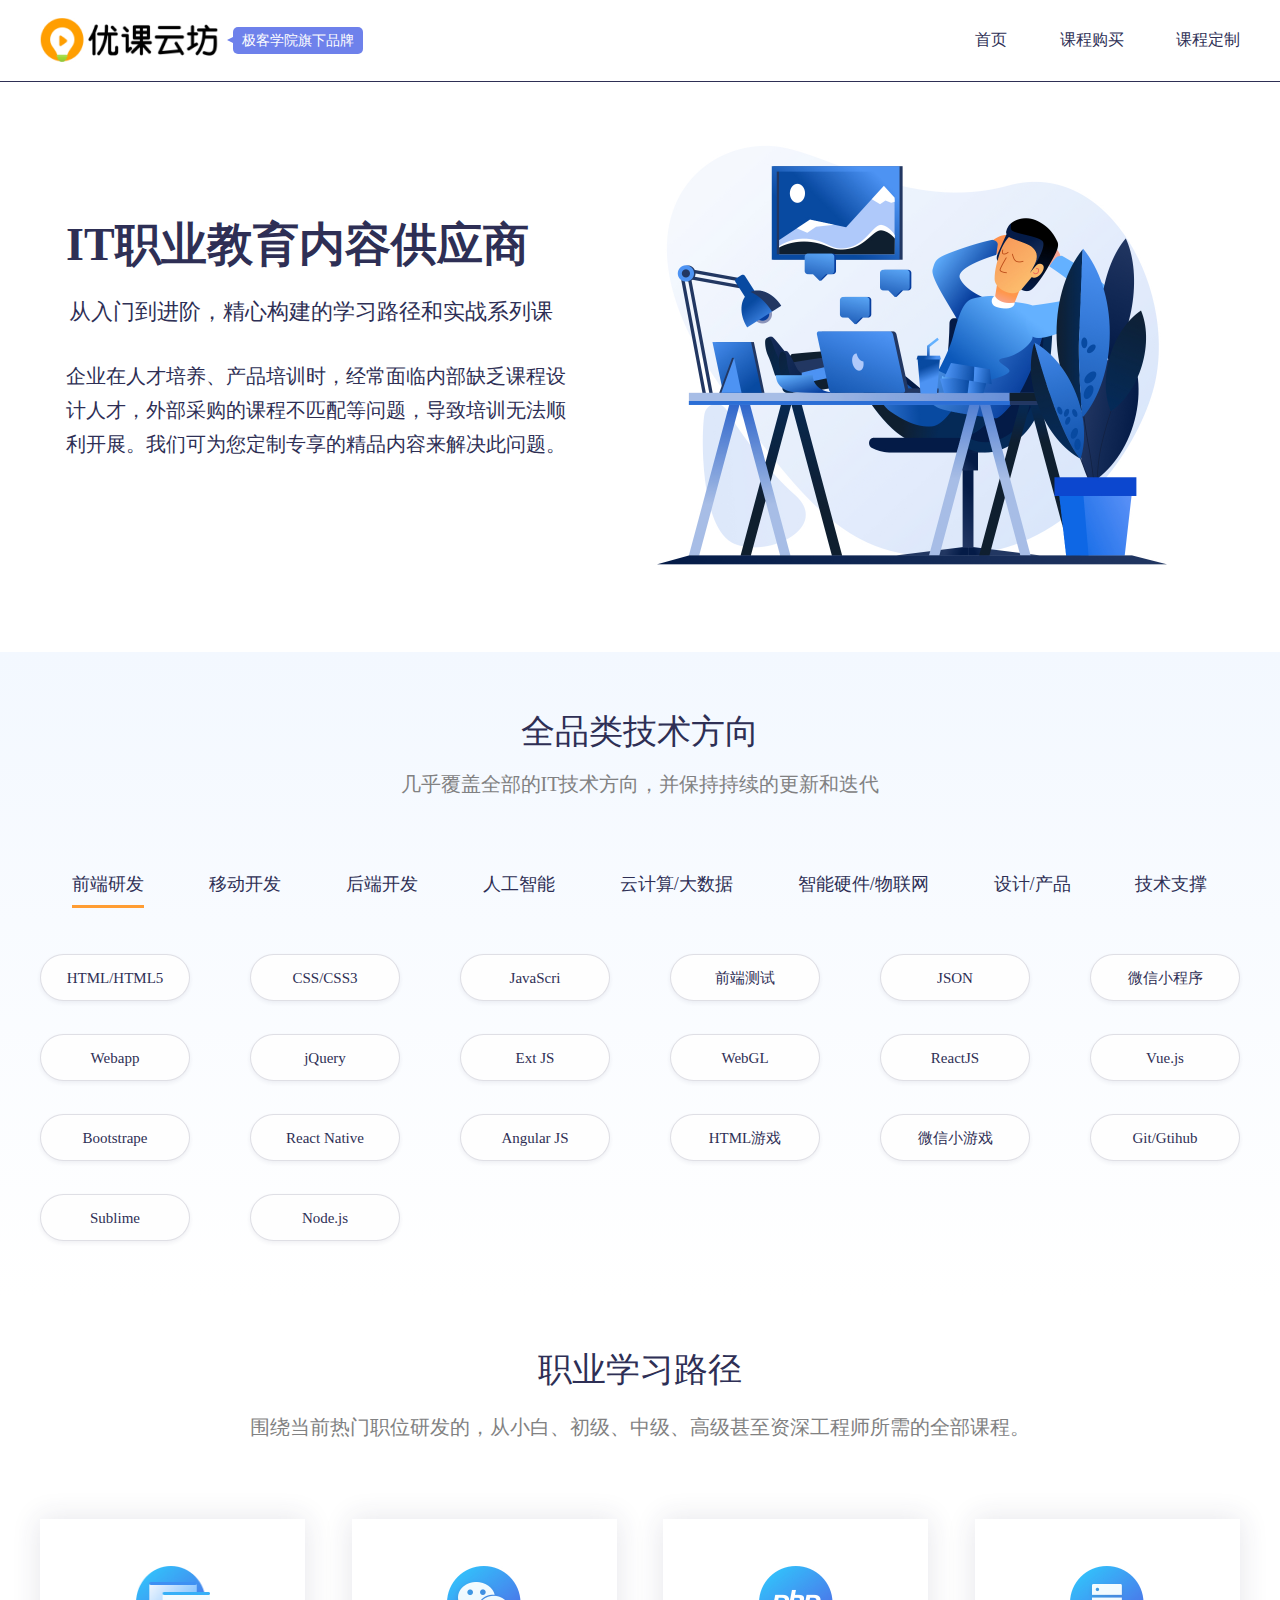
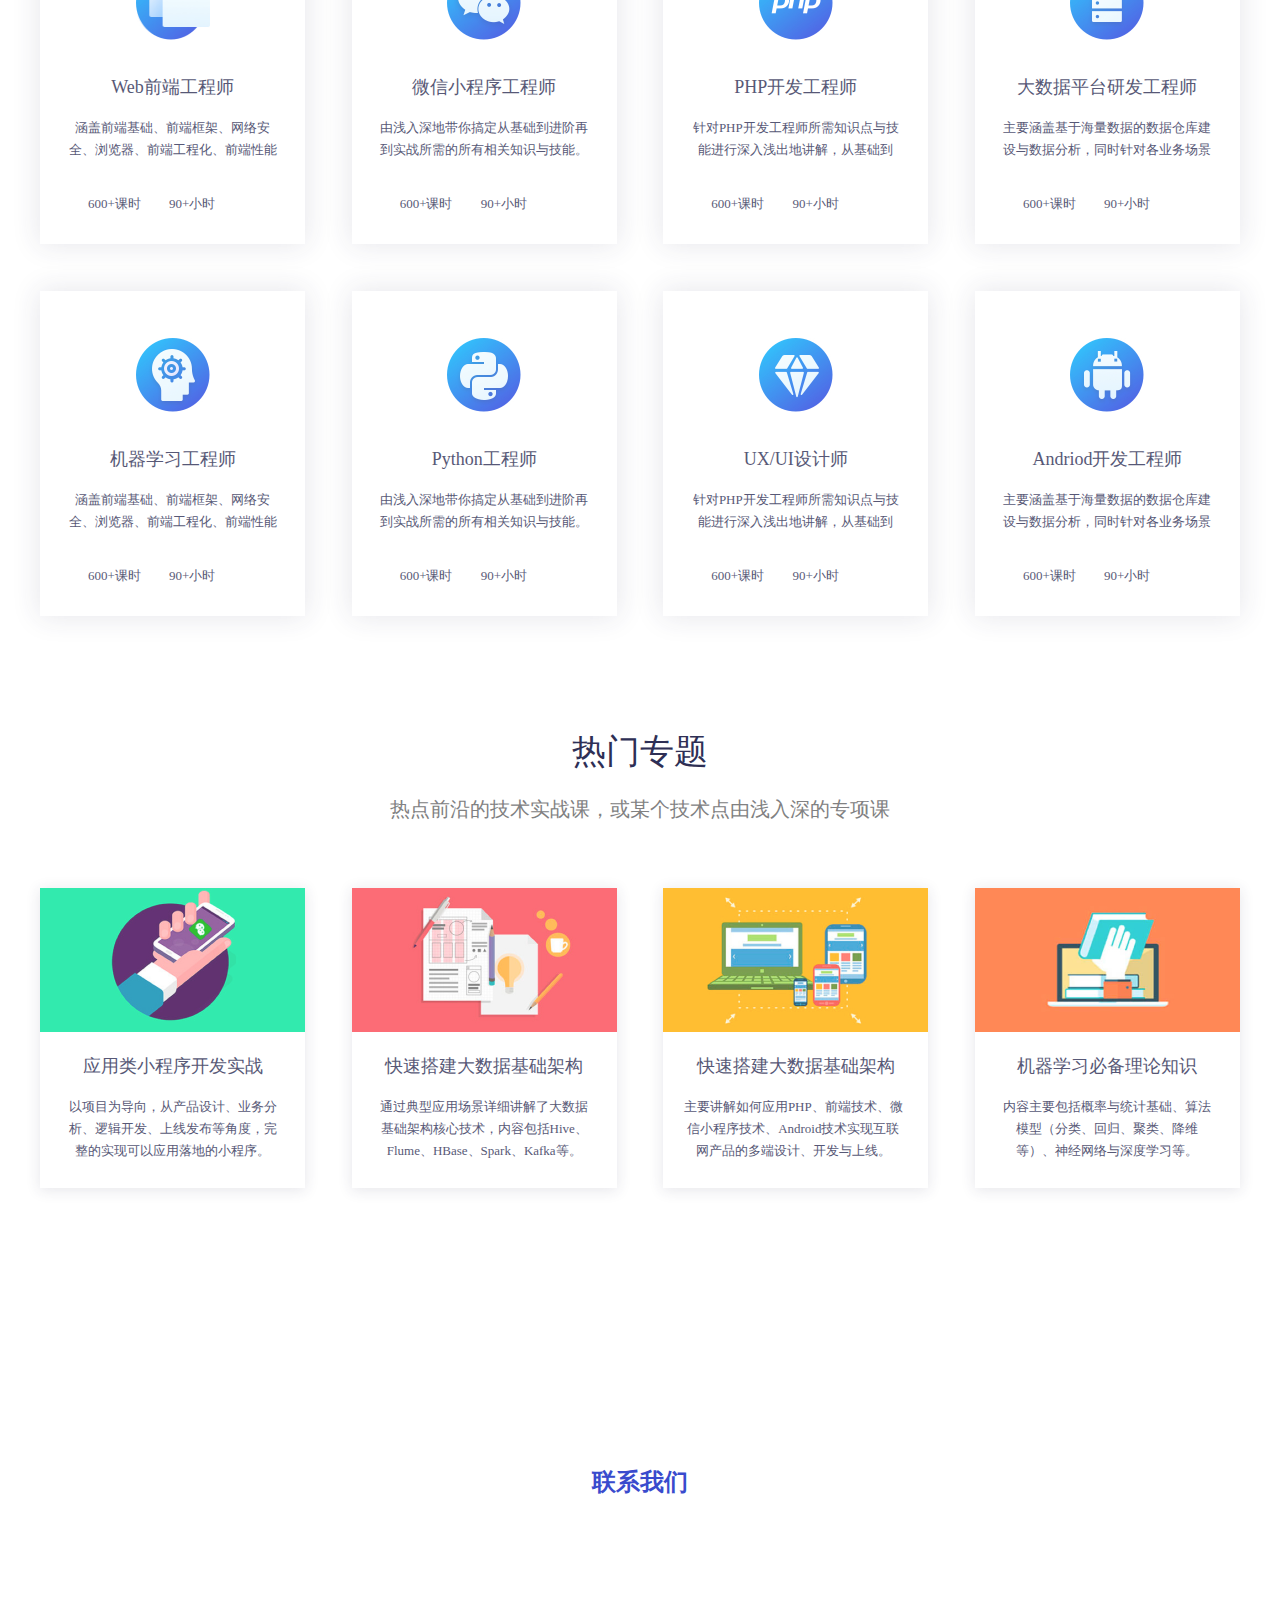
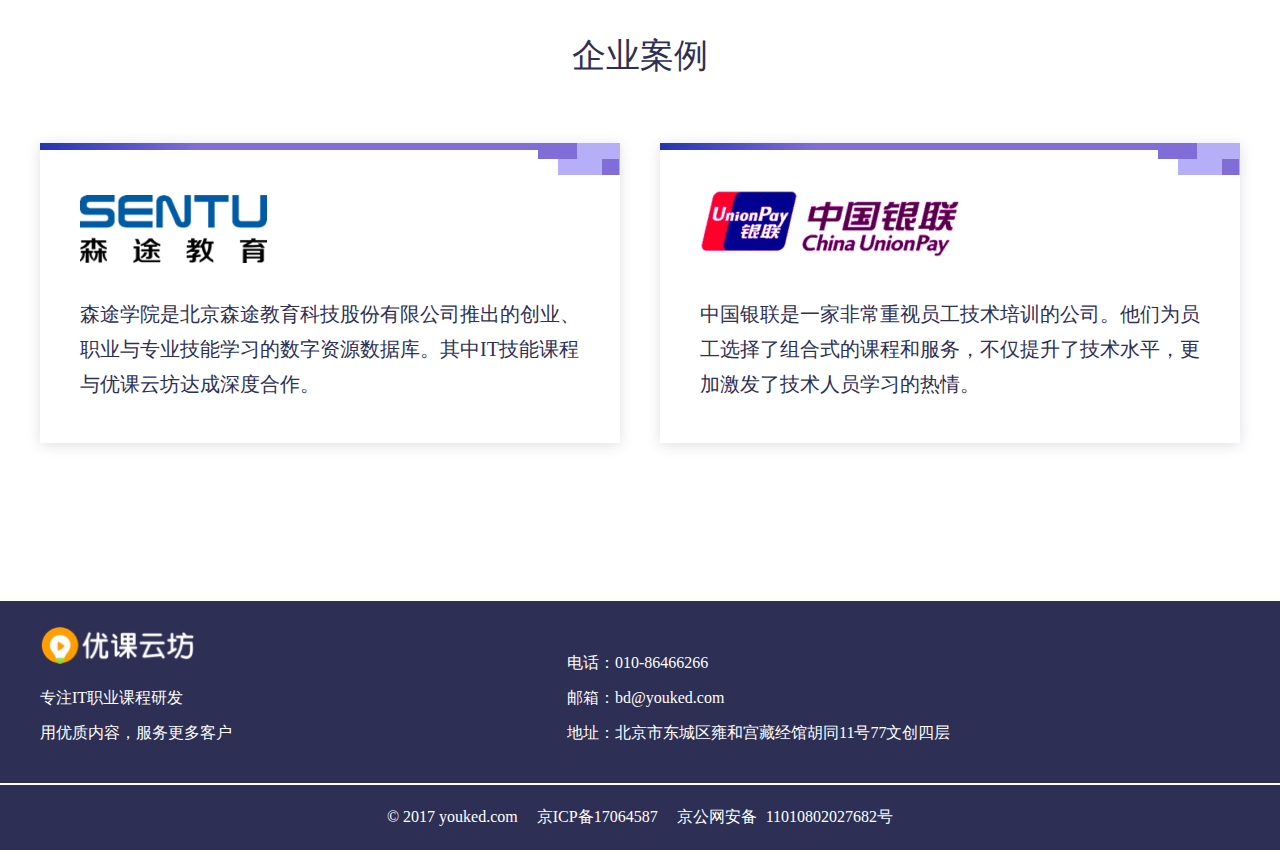
==== commit 7823ad19: "my day25-27 assignment: youked buy" ====
--- a/buy.html
+++ b/buy.html
@@ -26,21 +26,21 @@
             </div>
         </div>
         <div class="page-body">
-            <div class="intro-section container-1200">
-                <div class="intro-section-left">
-                    <div class="intro-section-title">IT职业教育内容供应商</div>
-                    <div class="intro-section-desc">从入门到进阶，精心构建的学习路径和实战系列课</div>
-                    <div class="intro-section-content">企业在人才培养、产品培训时，经常面临内部缺乏课程设计人才，外部采购的课程不匹配等问题，导致培训无法顺利开展。我们可为您定制专享的精品内容来解决此问题。</div>
-                </div>
-                <div  class="intro-section-right">
-                    <img  class="intro-section-img" src="./img/buy_intro.jpg">
+            <div class="banner-section container-1200">
+                <div class="banner-left">
+                    <div class="banner-title">IT职业教育内容供应商</div>
+                    <div class="banner-desc">从入门到进阶，精心构建的学习路径和实战系列课</div>
+                    <div class="banner-content">企业在人才培养、产品培训时，经常面临内部缺乏课程设计人才，外部采购的课程不匹配等问题，导致培训无法顺利开展。我们可为您定制专享的精品内容来解决此问题。</div>
+                </div>
+                <div  class="banner-right">
+                    <img  class="banner-img" src="./img/buy_banner.jpg">
                 </div>
             </div>
             <div class="direction-section">
                 <div class="container-1200">
-                    <div class="direction-section-title font-34px">全品类技术方向</div>
-                    <div class="direction-section-desc font-20px">几乎覆盖全部的IT技术方向，并保持持续的更新和迭代</div>
-                    <div class="direction-section-menu">
+                    <div class="direction-title font-34px">全品类技术方向</div>
+                    <div class="direction-desc font-20px">几乎覆盖全部的IT技术方向，并保持持续的更新和迭代</div>
+                    <div class="direction-menu">
                         <div class="direction-menu-item">
                             <div class="menu-item-nav active">前端研发</div>
                             <ul class="menu-item-ul active">
@@ -189,10 +189,10 @@
                 </div>
             </div>
             <div class="path-section container-1200">
-                <div class="path-section-title font-34px">职业学习路径</div>
-                <div class="path-section-desc font-20px">围绕当前热门职位研发的，从小白、初级、中级、高级甚至资深工程师所需的全部课程。</div>
-                <div class="path-section-list">
-                    <div class="path-section-item">
+                <div class="path-title font-34px">职业学习路径</div>
+                <div class="path-desc font-20px">围绕当前热门职位研发的，从小白、初级、中级、高级甚至资深工程师所需的全部课程。</div>
+                <div class="path-list">
+                    <div class="path-item">
                         <img class="path-item-logo" src="./img/buy_path_logo1.jpg">
                         <div class="path-item-title">Web前端工程师</div>
                         <div class="path-item-desc">涵盖前端基础、前端框架、网络安全、浏览器、前端工程化、前端性能</div>
@@ -201,7 +201,7 @@
                             <span class="path-item-info-time">90+小时</span>
                         </div>
                     </div>
-                    <div class="path-section-item">
+                    <div class="path-item">
                         <img class="path-item-logo" src="./img/buy_path_logo_WeChat.jpg">
                         <div class="path-item-title">微信小程序工程师</div>
                         <div class="path-item-desc">由浅入深地带你搞定从基础到进阶再到实战所需的所有相关知识与技能。</div>
@@ -210,7 +210,7 @@
                             <span class="path-item-info-time">90+小时</span>
                         </div>
                     </div>
-                    <div class="path-section-item">
+                    <div class="path-item">
                         <img class="path-item-logo" src="./img/buy_path_logo_php.jpg">
                         <div class="path-item-title">PHP开发工程师</div>
                         <div class="path-item-desc">针对PHP开发工程师所需知识点与技能进行深入浅出地讲解，从基础到</div>
@@ -219,7 +219,7 @@
                             <span class="path-item-info-time">90+小时</span>
                         </div>
                     </div>
-                    <div class="path-section-item">
+                    <div class="path-item">
                         <img class="path-item-logo" src="./img/buy_path_logo_database.jpg">
                         <div class="path-item-title">大数据平台研发工程师</div>
                         <div class="path-item-desc">主要涵盖基于海量数据的数据仓库建设与数据分析，同时针对各业务场景</div>
@@ -228,7 +228,7 @@
                             <span class="path-item-info-time">90+小时</span>
                         </div>
                     </div>
-                    <div class="path-section-item">
+                    <div class="path-item">
                         <img class="path-item-logo" src="./img/buy_path_logo5.jpg">
                         <div class="path-item-title">机器学习工程师</div>
                         <div class="path-item-desc">涵盖前端基础、前端框架、网络安全、浏览器、前端工程化、前端性能</div>
@@ -237,7 +237,7 @@
                             <span class="path-item-info-time">90+小时</span>
                         </div>
                     </div>
-                    <div class="path-section-item">
+                    <div class="path-item">
                         <img class="path-item-logo" src="./img/buy_path_logo_pythone.jpg">
                         <div class="path-item-title">Python工程师</div>
                         <div class="path-item-desc">由浅入深地带你搞定从基础到进阶再到实战所需的所有相关知识与技能。</div>
@@ -246,7 +246,7 @@
                             <span class="path-item-info-time">90+小时</span>
                         </div>
                     </div>
-                    <div class="path-section-item">
+                    <div class="path-item">
                         <img class="path-item-logo" src="./img/buy_path_logo_ux.jpg">
                         <div class="path-item-title">UX/UI设计师</div>
                         <div class="path-item-desc">针对PHP开发工程师所需知识点与技能进行深入浅出地讲解，从基础到</div>
@@ -255,7 +255,7 @@
                             <span class="path-item-info-time">90+小时</span>
                         </div>
                     </div>
-                    <div class="path-section-item">
+                    <div class="path-item">
                         <img class="path-item-logo" src="./img/buy_path_logo_andriod.jpg">
                         <div class="path-item-title">Andriod开发工程师</div>
                         <div class="path-item-desc">主要涵盖基于海量数据的数据仓库建设与数据分析，同时针对各业务场景</div>
@@ -266,69 +266,51 @@
                     </div>
                 </div>
             </div>
-            <!-- <div class="bg-left-photo">
-                <img class="bg-left-img" src="./img/buy_bg_photo.jpg">
-            </div>
-            <div class="bg-right-photo">
-                <img class="bg-right-img" src="./img/buy_bg_photo.jpg">
-            </div> -->
             <div class="topic-section container-1200">
-                <div class="topic-section-title font-34px">热门专题</div>
-                <div class="topic-section-desc font-20px">热点前沿的技术实战课，或某个技术点由浅入深的专项课</div>
-                <div class="topic-section-list">
-                    <div class="topic-section-item">
+                <div class="topic-title font-34px">热门专题</div>
+                <div class="topic-desc font-20px">热点前沿的技术实战课，或某个技术点由浅入深的专项课</div>
+                <div class="topic-list">
+                    <div class="topic-item">
                         <img class="topic-item-img" src="./img/bug_topic_img1.jpg">
                         <div class="topic-item-title">应用类小程序开发实战</div>
-                        <div class="topic-item-container">
-                            <div class="topic-item-content">以项目为导向，从产品设计、业务分析、逻辑开发、上线发布等角度，完整的实现可以应用落地的小程序。</div>
-                        </div>
-                    </div>
-                    <div class="topic-section-item">
+                        <div class="topic-item-content">以项目为导向，从产品设计、业务分析、逻辑开发、上线发布等角度，完整的实现可以应用落地的小程序。</div>
+                    </div>
+                    <div class="topic-item">
                         <img class="topic-item-img" src="./img/bug_topic_img2.jpg">
                         <div class="topic-item-title">快速搭建大数据基础架构</div>
-                        <div class="topic-item-container">
-                            <div class="topic-item-content">通过典型应用场景详细讲解了大数据基础架构核心技术，内容包括Hive、Flume、HBase、Spark、Kafka等。</div>
-                        </div>
-                    </div>
-                    <div class="topic-section-item">
+                        <div class="topic-item-content">通过典型应用场景详细讲解了大数据基础架构核心技术，内容包括Hive、Flume、HBase、Spark、Kafka等。</div>
+                    </div>
+                    <div class="topic-item">
                         <img class="topic-item-img" src="./img/bug_topic_img3.jpg">
                         <div class="topic-item-title">快速搭建大数据基础架构</div>
-                        <div class="topic-item-container">
-                            <div class="topic-item-content">主要讲解如何应用PHP、前端技术、微信小程序技术、Android技术实现互联网产品的多端设计、开发与上线。</div>
-                        </div>
-                    </div>
-                    <div class="topic-section-item">
+                        <div class="topic-item-content">主要讲解如何应用PHP、前端技术、微信小程序技术、Android技术实现互联网产品的多端设计、开发与上线。</div>
+                    </div>
+                    <div class="topic-item">
                         <img class="topic-item-img" src="./img/bug_topic_img4.jpg">
                         <div class="topic-item-title">机器学习必备理论知识</div>
-                        <div class="topic-item-container">
-                            <div class="topic-item-content">内容主要包括概率与统计基础、算法模型（分类、回归、聚类、降维等）、神经网络与深度学习等。</div>
-                        </div>
+                        <div class="topic-item-content">内容主要包括概率与统计基础、算法模型（分类、回归、聚类、降维等）、神经网络与深度学习等。</div>
                     </div>
                 </div>
             </div>
             <div class="connect-section">
                 <div class="container-1200">
-                    <div class="connect-section-title">期待与您的合作</div>
-                    <div class="connect-section-desc">我们会在 2 小时内给你回电，沟通详细需求</div>
-                    <button class="connect-section-button">联系我们</button>
+                    <div class="connect-title">期待与您的合作</div>
+                    <div class="connect-desc">我们会在 2 小时内给你回电，沟通详细需求</div>
+                    <button class="connect-button">联系我们</button>
                 </div>
             </div>
             <div class="case-section container-1200">
-                <div class="case-section-title font-34px">企业案例</div>
-                <div class="case-section-list">
-                    <div class="case-section-item">
+                <div class="case-title font-34px">企业案例</div>
+                <div class="case-list">
+                    <div class="case-item">
                         <img class="case-item-img" src="./img/buy_case_img.jpg">
-                        <img class="case-item-logo-sentu" src="./img/buy_case_logo_sentu.jpg">
-                        <div class="case-item-container">
-                            <div  class="case-item-content">森途学院是北京森途教育科技股份有限公司推出的创业、职业与专业技能学习的数字资源数据库。其中IT技能课程与优课云坊达成深度合作。</div>
-                        </div>
-                    </div>
-                    <div class="case-section-item">
+                        <img class="case-item-logo sentu" src="./img/buy_case_logo_sentu.jpg">
+                        <div class="case-item-content">森途学院是北京森途教育科技股份有限公司推出的创业、职业与专业技能学习的数字资源数据库。其中IT技能课程与优课云坊达成深度合作。</div>
+                    </div>
+                    <div class="case-item">
                         <img class="case-item-img" src="./img/buy_case_img.jpg">
-                        <img class="case-item-logo-unionpay" src="./img/buy_case_logo_unionpay.jpg">
-                        <div class="case-item-container">
-                            <div  class="case-item-content">中国银联是一家非常重视员工技术培训的公司。他们为员工选择了组合式的课程和服务，不仅提升了技术水平，更加激发了技术人员学习的热情。</div>
-                        </div>
+                        <img class="case-item-logo unionpay" src="./img/buy_case_logo_unionpay.jpg">
+                        <div class="case-item-content">中国银联是一家非常重视员工技术培训的公司。他们为员工选择了组合式的课程和服务，不仅提升了技术水平，更加激发了技术人员学习的热情。</div>
                     </div>
                 </div>
             </div>
--- a/css/buy.css
+++ b/css/buy.css
@@ -9,7 +9,7 @@
 .page-header{
     width: 100%;
     height: 82px;
-    border-bottom: 2px solid #2E2F55;
+    border-bottom: 1px solid #2E2F55;
     background: #FFFFFF;
     position: -webkit-sticky;
     position:sticky;
@@ -73,18 +73,18 @@
     position: relative;
 }
 /* 介绍部分样式 */
-.intro-section{
+.banner-section{
     height: 420px;
     margin-top: 63px;
     font-size: 0;
 }
-.intro-section-left{
+.banner-left{
     margin-left: 26px;
     margin-right: 89px;
     display: inline-block;
     vertical-align: top;
 }
-.intro-section-title{
+.banner-title{
     font-size: 46px;
     font-family: PingFangSC-Semibold, PingFang SC;
     font-weight: 600;
@@ -92,7 +92,7 @@
     line-height: 40px;
     margin-top: 80px;
 }
-.intro-section-desc{
+.banner-desc{
     font-size: 22px;
     font-family: PingFangSC-Regular, PingFang SC;
     font-weight: 400;
@@ -101,7 +101,7 @@
     margin-top: 27px;
     margin-left: 3px;
 }
-.intro-section-content{
+.banner-content{
     width: 502px;
     height: 136px;
     font-size: 20px;
@@ -111,10 +111,10 @@
     line-height: 34px;
     margin-top: 27px;
 }
-.intro-section-right{
+.banner-right{
     display: inline-block;
 }
-.intro-section-img{
+.banner-img{
     width: 510px;
     height: 420px;
 }
@@ -123,14 +123,15 @@
     height: 644px;
     text-align: center;
     background: linear-gradient(180deg, #F3F8FF 0%, #FFFFFF 100%);
-}
-.direction-section-title{
+    margin-top: 87px;
+}
+.direction-title{
     margin-top: 64px;
 }
-.direction-section-desc{
+.direction-desc{
     margin-top: 19px;
 }
-.direction-section-menu{
+.direction-menu{
     margin-top: 66px;
     display: flex;
     justify-content: space-around;
@@ -211,16 +212,16 @@
     text-align: center;
     margin-top: 58px;
 }
-.path-section-desc{
+.path-desc{
     margin-top: 24px;
 }
-.path-section-list{
+.path-list{
     margin-top: 74px;
     display: flex;
     flex-wrap: wrap;
     justify-content: space-between;
 }
-.path-section-item{
+.path-item{
     width: 265px;
     height: 325px;
     background: #FFFFFF;
@@ -230,10 +231,10 @@
     cursor: pointer;
     opacity: 0.8;
 }
-.path-section-item:nth-child(n+5){
+.path-item:nth-child(n+5){
     margin-top: 47px;
 }
-.path-section-item:hover{
+.path-item:hover{
     opacity: 1;
     box-shadow: 0px 0px 26px 0px rgba(46, 47, 85, 0.8);
     transition: all .5s ease;
@@ -290,15 +291,15 @@
     margin-top: 120px;
     margin-bottom: 102px;
 }
-.topic-section-desc{
+.topic-desc{
     margin-top: 24px;
 }
-.topic-section-list{
+.topic-list{
     margin-top: 61px;
     display: flex;
     justify-content: space-between;
 }
-.topic-section-item{
+.topic-item{
     width: 265px;
     height: 300px;
     background: #FFFFFF;
@@ -307,7 +308,7 @@
     opacity: 0.8;
     font-size: 0;
 }
-.topic-section-item:hover{
+.topic-item:hover{
     opacity: 1;
     box-shadow: 0px 2px 13px 0px rgba(46, 47, 85, 0.8);
     transition: all .5s ease;
@@ -316,27 +317,25 @@
     width: 265px;
     height: 144px;
 }
-.topic-item-container{
+.topic-item-title{
+    font-size: 18px;
+    font-family: PingFangSC-Medium, PingFang SC;
+    font-weight: 500;
+    color: #2E2F55;
+    line-height: 25px;
+    margin-top: 22px;
+}
+.topic-item-content{
+    font-size: 13px;
+    font-family: PingFangSC-Regular, PingFang SC;
+    font-weight: 400;
+    color: #2E2F55;
+    line-height: 22px;
     padding: 0 25px;
     margin-top: 17px;
 }
-.topic-section-item:nth-child(3) .topic-item-container{
+.topic-item:nth-child(3) .topic-item-content{
     padding: 0px 24px 0px 19px;
-}
-.topic-item-title{
-    font-size: 18px;
-    font-family: PingFangSC-Medium, PingFang SC;
-    font-weight: 500;
-    color: #2E2F55;
-    line-height: 25px;
-    margin-top: 22px;
-}
-.topic-item-content{
-    font-size: 13px;
-    font-family: PingFangSC-Regular, PingFang SC;
-    font-weight: 400;
-    color: #2E2F55;
-    line-height: 22px;
 }
 /* 联系部分样式 */
 .connect-section{
@@ -350,14 +349,14 @@
     padding: 47px 0px 51px 0px;
     margin-top: 20px;
 }
-.connect-section-title{
+.connect-title{
     font-size: 32px;
     font-family: PingFangSC-Medium, PingFang SC;
     font-weight: 500;
     color: #FFFFFF;
     line-height: 45px;
 }
-.connect-section-desc{
+.connect-desc{
     font-size: 16px;
     font-family: PingFangSC-Regular, PingFang SC;
     font-weight: 400;
@@ -365,7 +364,7 @@
     line-height: 22px;
     margin-top: 7px;
 }
-.connect-section-button{
+.connect-button{
     width: 183px;
     height: 54px;
     font-size: 24px;
@@ -378,7 +377,7 @@
     margin-top: 24px;
     cursor: pointer;
 }
-.connect-section-button:hover{
+.connect-button:hover{
     opacity: .8;
     transition: all .5s ease;
 }
@@ -387,15 +386,15 @@
     margin-top: 80px;
     margin-bottom: 78px;
 }
-.case-section-title{
-    text-align: center;
-}
-.case-section-list{
+.case-title{
+    text-align: center;
+}
+.case-list{
     margin-top: 71px;
     display: flex;
     justify-content: space-between;
 }
-.case-section-item{
+.case-item{
     width: 580px;
     height: 300px;
     background: #FFFFFF;
@@ -405,29 +404,27 @@
     width: 580px;
     height: 32px;
 }
-.case-item-logo-sentu{
+.case-item-logo.sentu{
     width: 187px;
     height: 68px;
     margin: 17px 0px 0px 40px;
 }
-.case-item-logo-unionpay{
+.case-item-logo.unionpay{
     width: 262px;
     height: 68px;
     margin: 12px 0px 0px 41px;
 }
-.case-item-container{
+.case-item-content{
+    font-size: 20px;
+    font-family: PingFangSC-Regular, PingFang SC;
+    font-weight: 400;
+    color: #2E2F55;
+    line-height: 35px;
     padding: 0px 40px;
     margin-top: 31px;
 }
-.case-section-item:last-child .case-item-container{
+.case-item:last-child .case-item-content{
     margin-top: 36px;
-}
-.case-item-content{
-    font-size: 20px;
-    font-family: PingFangSC-Regular, PingFang SC;
-    font-weight: 400;
-    color: #2E2F55;
-    line-height: 35px;
 }
 /* 页面脚部样式 */
 .page-footer{
